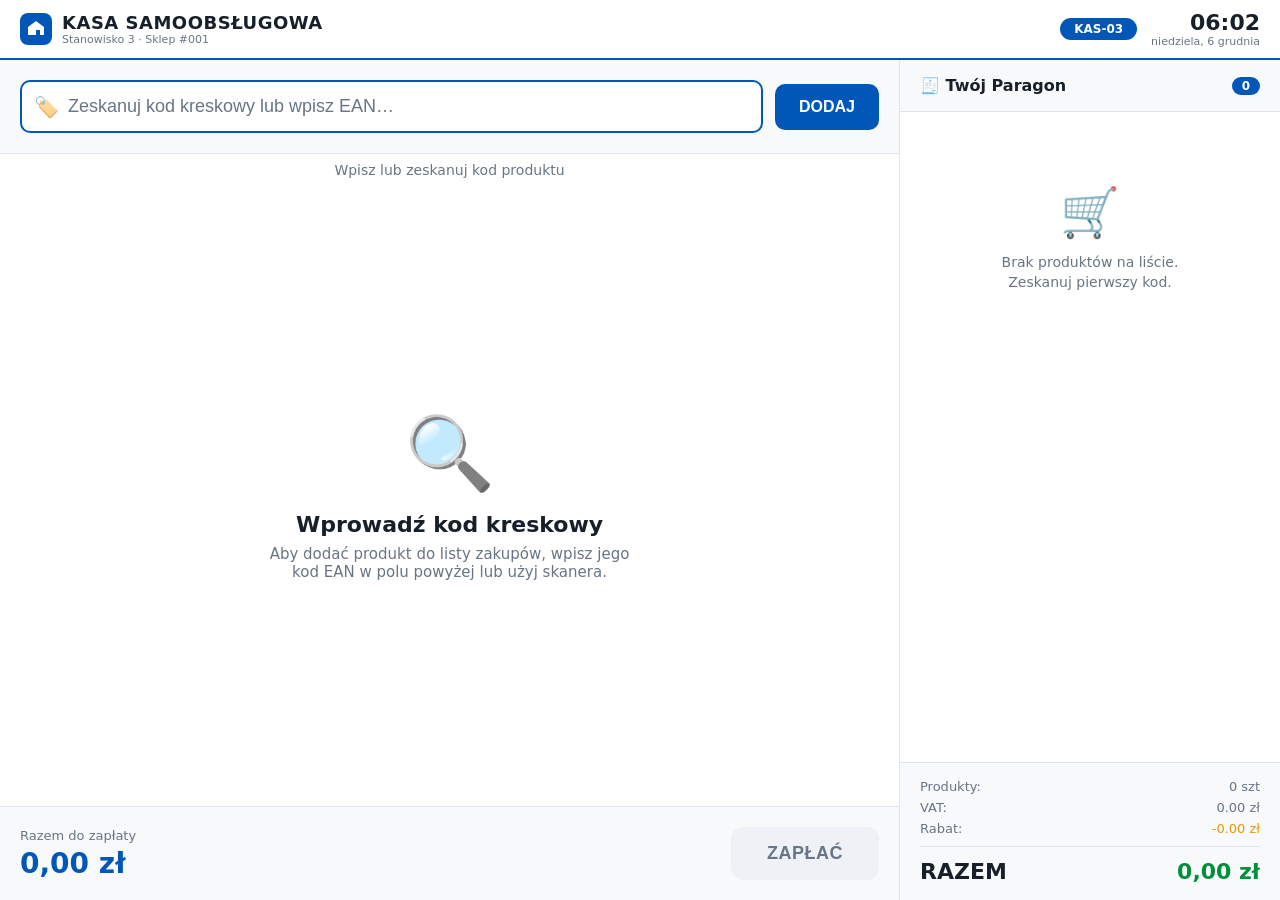
==== kasa-so.html @ 353dd174 "ok" ====
<!DOCTYPE html>
<html lang="pl">
<head>
<meta charset="UTF-8">
<meta name="viewport" content="width=device-width, initial-scale=1.0, user-scalable=no">
<title>Kasa Samoobsługowa</title>
<style>
  :root {
    --bg: #f4f6f8;
    --surface: #ffffff;
    --surface2: #f8f9fb;
    --surface3: #eef1f5;
    --accent: #0057b8;
    --accent2: #00458f;
    --green: #008f3d;
    --red: #d92d2d;
    --yellow: #e39b00;
    --text: #17202a;
    --text2: #687585;
    --border: #dfe4ea;
    --receipt-bg: #ffffff;
    --radius: 12px;
  }
  * { box-sizing: border-box; margin: 0; padding: 0; -webkit-tap-highlight-color: transparent; user-select: none; }
  html, body { width: 100%; height: 100%; overflow: hidden; }
  body { background: var(--bg); font-family: 'Segoe UI', system-ui, sans-serif; color: var(--text); display: flex; flex-direction: column; }

  /* ── TOP BAR ── */
  .topbar {
    background: #ffffff;
    padding: 10px 20px;
    display: flex;
    align-items: center;
    justify-content: space-between;
    border-bottom: 2px solid var(--accent);
    flex-shrink: 0;
  }
  .topbar-logo { display:flex;align-items:center;gap:10px; }
  .topbar-logo img { width:32px;height:32px; }
  .topbar-logo h1 { font-size:18px;font-weight:700;letter-spacing:.5px; }
  .topbar-logo span { font-size:11px;color:var(--text2);display:block; }
  .topbar-info { text-align:right; }
  .topbar-time { font-size:22px;font-weight:700;font-variant-numeric:tabular-nums; }
  .topbar-date { font-size:11px;color:var(--text2); }
  .topbar-lane { background:var(--accent);color:#fff;padding:4px 14px;border-radius:20px;font-size:12px;font-weight:700; }

  /* ── MAIN LAYOUT ── */
  .kiosk { display:flex;flex:1;overflow:hidden; }

  /* ── LEFT: SCANNER & ACTION PANEL ── */
  .center-panel {
    flex: 1;
    display: flex;
    flex-direction: column;
    overflow: hidden;
    background: var(--surface);
    border-right: 1px solid var(--border);
  }

  /* SCANNER BAR */
  .scanner-bar {
    background: var(--surface2);
    padding: 20px;
    border-bottom: 1px solid var(--border);
    display: flex;
    gap: 12px;
    align-items: center;
    flex-shrink: 0;
  }
  .scanner-input-wrap { flex:1;position:relative;display:flex;align-items:center; }
  .scanner-icon { position:absolute;left:14px;font-size:20px; }
  #barcode-input {
    width:100%;padding:14px 14px 14px 46px;
    background:#fff;border:2px solid var(--accent);
    border-radius:10px;color:var(--text);font-size:18px;
    outline:none;caret-color:var(--accent);
  }
  #barcode-input::placeholder { color:var(--text2); }
  .scan-btn { padding:14px 24px;background:var(--accent);color:#fff;border:none;border-radius:10px;font-size:16px;font-weight:700;cursor:pointer;white-space:nowrap; }
  .scan-btn:active { background:var(--accent2); }

  .scan-feedback { padding:8px 16px;font-size:14px;color:var(--text2);text-align:center;min-height:28px; }
  .scan-feedback.ok { color:var(--green);font-weight:600; }
  .scan-feedback.err { color:var(--red);font-weight:600; }

  /* WORKSPACE AREA (Brak widocznych produktów) */
  .main-instruction {
    flex: 1;
    display: flex;
    flex-direction: column;
    align-items: center;
    justify-content: center;
    padding: 40px;
    text-align: center;
    background: var(--surface);
  }
  .main-instruction .icon { font-size: 72px; margin-bottom: 16px; opacity: 0.8; }
  .main-instruction h2 { font-size: 22px; margin-bottom: 8px; color: var(--text); }
  .main-instruction p { color: var(--text2); font-size: 15px; max-width: 380px; }

  /* QUICK PAY FOOTER */
  .quick-pay {
    display:flex;
    align-items:center;
    justify-content:space-between;
    gap:18px;
    padding:20px;
    background:var(--surface2);
    border-top:1px solid var(--border);
  }
  .quick-pay-info { display:flex;flex-direction:column;gap:4px; }
  .quick-pay-info span { font-size:13px;color:var(--text2); }
  .quick-pay-info strong { font-size:28px;color:var(--accent); }
  .quick-pay .btn-pay {
    padding:16px 36px;
    background:var(--green);
    color:#fff;
    border:none;
    border-radius:var(--radius);
    font-size:18px;
    font-weight:800;
    cursor:pointer;
    letter-spacing:.5px;
    transition:.15s;
  }
  .quick-pay .btn-pay:hover { background:#007a34; }
  .quick-pay .btn-pay:disabled { background:var(--surface3);color:var(--text2);cursor:not-allowed; }

  /* ── RIGHT: RECEIPT (PANEL ZAKUPÓW Z DRUGIEJ STRONY) ── */
  .receipt-panel {
    width: 380px;
    background: var(--surface);
    display: flex;
    flex-direction: column;
    flex-shrink: 0;
  }
  .receipt-header {
    background: var(--surface2);
    padding: 16px 20px;
    border-bottom: 1px solid var(--border);
    display: flex;
    align-items: center;
    justify-content: space-between;
  }
  .receipt-header h2 { font-size:16px;font-weight:700; }
  .receipt-count { background:var(--accent);color:#fff;padding:2px 10px;border-radius:20px;font-size:12px;font-weight:700; }
  .receipt-items { flex:1;overflow-y:auto;padding:12px; }
  .receipt-items::-webkit-scrollbar { width:4px; }
  .receipt-items::-webkit-scrollbar-thumb { background:var(--border);border-radius:2px; }
  .receipt-item {
    background: var(--surface2);
    border-radius: 8px;
    padding: 12px;
    margin-bottom: 8px;
    display: flex;
    align-items: center;
    gap: 12px;
    border: 1px solid var(--border);
    animation: slideIn .15s ease;
  }
  @keyframes slideIn { from{transform:translateX(8px);opacity:0} to{transform:translateX(0);opacity:1} }
  .item-icon { width:36px;height:36px;border-radius:8px;display:flex;align-items:center;justify-content:center;font-size:18px;flex-shrink:0; }
  .item-info { flex:1;min-width:0; }
  .item-name { font-size:13px;font-weight:600;white-space:nowrap;overflow:hidden;text-overflow:ellipsis; }
  .item-sub { font-size:11px;color:var(--text2);margin-top:2px; }
  .item-price { font-size:15px;font-weight:700;color:var(--text);flex-shrink:0; }
  .item-qty-ctrl { display:flex;align-items:center;gap:6px;margin-top:4px; }
  .qty-btn { width:24px;height:24px;border-radius:6px;border:none;cursor:pointer;font-size:14px;font-weight:700;display:flex;align-items:center;justify-content:center; }
  .qty-minus { background:var(--surface3);color:var(--text); }
  .qty-plus { background:var(--accent);color:#fff; }
  .qty-val { font-size:13px;font-weight:700;min-width:20px;text-align:center; }

  /* RECEIPT SUMMARY */
  .receipt-summary {
    border-top: 1px solid var(--border);
    padding: 16px 20px;
    background: var(--surface2);
    flex-shrink: 0;
  }
  .sum-row { display:flex;justify-content:space-between;font-size:13px;color:var(--text2);margin-bottom:6px; }
  .sum-total { display:flex;justify-content:space-between;font-size:22px;font-weight:800;margin-top:10px;border-top:1px solid var(--border);padding-top:12px; }
  .sum-total span:last-child { color:var(--green); }
  .empty-receipt { text-align:center;padding:60px 20px;color:var(--text2); }
  .empty-receipt .icon { font-size:48px;margin-bottom:12px; }
  .empty-receipt p { font-size:14px;line-height:1.4; }

  /* ── OVERLAY: PAYMENT ── */
  .overlay {
    position:fixed;inset:0;z-index:300;background:rgba(0,0,0,.5);
    display:none;align-items:center;justify-content:center;
  }
  .overlay.show { display:flex; }
  .dialog {
    background:#fff;border:1px solid var(--border);border-radius:20px;
    padding:32px;max-width:440px;width:92%;text-align:center;animation:popIn .25s ease;
    box-shadow: 0 10px 30px rgba(0,0,0,0.15);
  }
  @keyframes popIn { from{transform:scale(.85);opacity:0} to{transform:scale(1);opacity:1} }
  .dialog-icon { font-size:56px;margin-bottom:12px; }
  .dialog h2 { font-size:22px;font-weight:800;margin-bottom:8px; }
  .dialog p { font-size:14px;color:var(--text2);line-height:1.5; }
  .dialog .amount { font-size:36px;font-weight:800;color:var(--green);margin:16px 0; }
  .dialog-btns { display:flex;flex-direction:column;gap:10px;margin-top:20px; }
  .dialog-btn { padding:14px;border-radius:12px;font-size:14px;font-weight:700;cursor:pointer;border:none;transition:.15s; }
  .dialog-btn-primary { background:var(--green);color:#fff; }
  .dialog-btn-secondary { background:var(--surface2);color:var(--text);border:1px solid var(--border); }
  
  .payment-choice-grid { display:grid;grid-template-columns:repeat(3,1fr);gap:10px;margin-top:18px; }
  .payment-choice { background:var(--surface2);border:2px solid var(--border);border-radius:12px;padding:16px 8px;cursor:pointer;color:var(--text);transition:.15s; }
  .payment-choice:hover { border-color:var(--accent);background:#fff; }
  .payment-choice span { display:block;font-size:32px;margin-bottom:6px; }
  .payment-choice b { display:block;font-size:13px; }
  .payment-choice small { display:block;color:var(--text2);font-size:10px;margin-top:4px; }

  /* NUMPAD overlay */
  .numpad-overlay {
    position:fixed;inset:0;z-index:400;background:rgba(0,0,0,.5);
    display:none;align-items:flex-end;justify-content:center;
  }
  .numpad-overlay.show { display:flex; }
  .numpad {
    background:var(--surface);border-top:1px solid var(--border);
    padding:24px;width:100%;max-width:400px;border-radius:20px 20px 0 0;
    box-shadow: 0 -5px 25px rgba(0,0,0,0.1);
  }
  .numpad h3 { font-size:15px;font-weight:700;margin-bottom:12px;text-align:center;color:var(--text2); }
  .numpad-display { background:var(--surface2);border:2px solid var(--accent);border-radius:10px;padding:12px 16px;font-size:24px;font-weight:700;text-align:right;margin-bottom:16px;min-height:54px; }
  .numpad-grid { display:grid;grid-template-columns:repeat(3,1fr);gap:10px; }
  .num-btn {
    padding:18px;border-radius:10px;font-size:20px;font-weight:700;
    border:1px solid var(--border);cursor:pointer;background:var(--surface2);color:var(--text);transition:.1s;
  }
  .num-btn:active { background:var(--surface3);transform:scale(.95); }
  .num-btn.action { background:var(--green);color:#fff;border:none; }
  .num-btn.danger { background:#fce8e8;color:var(--red);border-color:#f5c6c6; }

  /* PRINT RECEIPT MODAL */
  .print-receipt { background:#fff;color:#000;font-family:'Courier New',monospace;font-size:12px;padding:20px;border-radius:8px;max-width:300px;width:100%;line-height:1.7;box-shadow: 0 0 10px rgba(0,0,0,0.1); }
  .print-receipt h3 { text-align:center;font-size:14px;margin-bottom:8px; }
  .print-receipt .divider { border-top:1px dashed #000;margin:8px 0; }
  .print-receipt .row { display:flex;justify-content:space-between; }
  .print-receipt .total-row { display:flex;justify-content:space-between;font-weight:700;font-size:14px; }
</style>
</head>
<body>

<!-- TOP BAR -->
<div class="topbar">
  <div class="topbar-logo">
    <svg width="32" height="32" viewBox="0 0 32 32" fill="none"><rect width="32" height="32" rx="8" fill="#0057b8"/><path d="M8 22V14l8-6 8 6v8H20v-5h-4v5H8z" fill="white"/></svg>
    <div>
      <h1>KASA SAMOOBSŁUGOWA</h1>
      <span>Stanowisko 3 · Sklep #001</span>
    </div>
  </div>
  <div style="display:flex;align-items:center;gap:14px;">
    <span class="topbar-lane">KAS-03</span>
    <div class="topbar-info">
      <div class="topbar-time" id="clock">--:--</div>
      <div class="topbar-date" id="date-disp"></div>
    </div>
  </div>
</div>

<!-- KIOSK BODY -->
<div class="kiosk">

  <!-- LEFT: SCANNER AREA -->
  <div class="center-panel">

    <div class="scanner-bar">
      <div class="scanner-input-wrap">
        <span class="scanner-icon">🏷️</span>
        <input type="text" id="barcode-input" placeholder="Zeskanuj kod kreskowy lub wpisz EAN…" autocomplete="off" inputmode="numeric">
      </div>
      <button class="scan-btn" onclick="scanBarcode()">DODAJ</button>
    </div>
    <div class="scan-feedback" id="scan-feedback">Wpisz lub zeskanuj kod produktu</div>

    <!-- MAIN INSTRUCTION CONTAINER (BRAK PRODUKTÓW DO KLIKANIA) -->
    <div class="main-instruction">
      <div class="icon">🔍</div>
      <h2>Wprowadź kod kreskowy</h2>
      <p>Aby dodać produkt do listy zakupów, wpisz jego kod EAN w polu powyżej lub użyj skanera.</p>
    </div>

    <!-- FOOTER ACTION -->
    <div class="quick-pay">
      <div class="quick-pay-info">
        <span>Razem do zapłaty</span>
        <strong id="quick-pay-total">0,00 zł</strong>
      </div>
      <button class="btn-pay" id="btn-pay" onclick="startPayment()" disabled>ZAPŁAĆ</button>
    </div>

  </div>

  <!-- RIGHT: RECEIPT PANEL (PRZENIESIONY NA DRUGĄ STRONĘ) -->
  <div class="receipt-panel">
    <div class="receipt-header">
      <h2>🧾 Twój Paragon</h2>
      <span class="receipt-count" id="item-count">0</span>
    </div>
    <div class="receipt-items" id="receipt-items">
      <div class="empty-receipt">
        <div class="icon">🛒</div>
        <p>Brak produktów na liście.<br>Zeskanuj pierwszy kod.</p>
      </div>
    </div>
    <div class="receipt-summary" id="receipt-summary">
      <div class="sum-row"><span>Produkty:</span><span id="sum-items">0 szt</span></div>
      <div class="sum-row"><span>VAT:</span><span id="sum-vat">0,00 zł</span></div>
      <div class="sum-row"><span>Rabat:</span><span id="sum-discount" style="color:var(--yellow)">-0,00 zł</span></div>
      <div class="sum-total"><span>RAZEM</span><span id="sum-total">0,00 zł</span></div>
    </div>
  </div>

</div>

<!-- PAYMENT DIALOG -->
<div class="overlay" id="overlay-payment">
  <div class="dialog" id="payment-dialog">
    <div class="dialog-icon" id="pd-icon">💳</div>
    <h2 id="pd-title">Wybór płatności</h2>
    <p id="pd-msg">Wybierz dogodną metodę płatności</p>
    <div class="amount" id="pd-amount">0,00 zł</div>
    <div id="pd-extra"></div>
    <div class="dialog-btns" id="pd-btns">
      <button class="dialog-btn dialog-btn-primary" onclick="confirmPayment()">✓ Potwierdź</button>
      <button class="dialog-btn dialog-btn-secondary" onclick="closePaymentDialog()">← Wróć</button>
    </div>
  </div>
</div>

<!-- BLIK NUMPAD -->
<div class="numpad-overlay" id="numpad-overlay">
  <div class="numpad">
    <h3>Wprowadź kod BLIK (6 cyfr)</h3>
    <div class="numpad-display" id="numpad-display">_ _ _ _ _ _</div>
    <div class="numpad-grid" id="numpad-grid"></div>
  </div>
</div>

<!-- CASH NUMPAD -->
<div class="numpad-overlay" id="cash-overlay">
  <div class="numpad">
    <h3>Podaj kwotę gotówki (zł)</h3>
    <div class="numpad-display" id="cash-display">0,00 zł</div>
    <div class="numpad-grid" id="cash-numpad-grid"></div>
  </div>
</div>

<!-- SUCCESS DIALOG -->
<div class="overlay" id="overlay-success">
  <div class="dialog">
    <div class="dialog-icon">✅</div>
    <h2>Dziękujemy za zakupy!</h2>
    <p id="success-msg">Płatność zakończona pomyślnie.<br>Odbierz paragon z drukarki.</p>
    <div class="amount" id="success-change"></div>
    <div class="dialog-btns">
      <button class="dialog-btn dialog-btn-primary" onclick="printAndFinish()">🖨 Drukuj paragon</button>
      <button class="dialog-btn dialog-btn-secondary" onclick="newTransaction()">Nowa transakcja</button>
    </div>
  </div>
</div>

<!-- RECEIPT PRINT DIALOG -->
<div class="overlay" id="overlay-receipt">
  <div class="dialog" style="max-width:340px;padding:20px;">
    <div class="print-receipt" id="print-area"></div>
    <div class="dialog-btns" style="margin-top:14px;">
      <button class="dialog-btn dialog-btn-primary" onclick="newTransaction()">Nowa transakcja</button>
    </div>
  </div>
</div>

<script>
// ─── DATA ───────────────────────────────────────────
const DEFAULT_PRODUCTS = [
  {id:1,barcode:'5900233001234',name:'Mleko UHT 3.2% 1L',category:'Nabiał',price:3.49,stock:45,vat:8,unit:'szt',emoji:'🥛'},
  {id:2,barcode:'5901001234567',name:'Chleb razowy 500g',category:'Pieczywo',price:4.20,stock:12,vat:5,unit:'szt',emoji:'🍞'},
  {id:3,barcode:'5905555123456',name:'Woda mineralna 1.5L',category:'Napoje',price:1.89,stock:120,vat:8,unit:'szt',emoji:'💧'},
  {id:4,barcode:'5903001234560',name:'Ser Gouda 150g',category:'Nabiał',price:7.99,stock:8,vat:5,unit:'szt',emoji:'🧀'},
  {id:5,barcode:'5900400001122',name:'Kiełbasa krakowska 300g',category:'Mięso',price:12.49,stock:22,vat:5,unit:'szt',emoji:'🌭'},
  {id:6,barcode:'5901771234567',name:'Sok pomarańczowy 1L',category:'Napoje',price:5.99,stock:0,vat:5,unit:'szt',emoji:'🍊'},
  {id:7,barcode:'5900123456789',name:'Masło extra 200g',category:'Nabiał',price:8.49,stock:30,vat:5,unit:'szt',emoji:'🧈'},
  {id:8,barcode:'5901234500001',name:'Bułka kajzerka',category:'Pieczywo',price:0.79,stock:50,vat:5,unit:'szt',emoji:'🥐'},
  {id:9,barcode:'5905234001122',name:'Czekolada mleczna 100g',category:'Słodycze',price:3.29,stock:6,vat:23,unit:'szt',emoji:'🍫'},
  {id:10,barcode:'5900100002233',name:'Kurczak filet 1kg',category:'Mięso',price:18.99,stock:15,vat:5,unit:'kg',emoji:'🍗'},
  {id:11,barcode:'5901500123401',name:'Proszek do prania 2kg',category:'Chemia',price:22.99,stock:18,vat:23,unit:'szt',emoji:'🧺'},
  {id:12,barcode:'5905600001234',name:'Coca-Cola 0.5L',category:'Napoje',price:3.99,stock:80,vat:23,unit:'szt',emoji:'🥤'},
  {id:13,barcode:'5900800001112',name:'Jogurt naturalny 180g',category:'Nabiał',price:2.19,stock:3,vat:5,unit:'szt',emoji:'🫙'},
  {id:14,barcode:'5901000234567',name:'Ciastka owsiane 150g',category:'Słodycze',price:4.49,stock:0,vat:23,unit:'szt',emoji:'🍪'},
  {id:15,barcode:'5900234001230',name:'Płyn do naczyń 500ml',category:'Chemia',price:6.99,stock:25,vat:23,unit:'szt',emoji:'🫧'},
  {id:16,barcode:'5900111222333',name:'Jabłka Gala 1kg',category:'Owoce',price:4.99,stock:40,vat:5,unit:'kg',emoji:'🍎'},
  {id:17,barcode:'5900111222334',name:'Banany 1kg',category:'Owoce',price:3.49,stock:28,vat:5,unit:'kg',emoji:'🍌'},
  {id:18,barcode:'5900111222335',name:'Marchew 1kg',category:'Warzywa',price:2.99,stock:35,vat:5,unit:'kg',emoji:'🥕'},
  {id:19,barcode:'5900111222336',name:'Ziemniaki 2kg',category:'Warzywa',price:3.99,stock:20,vat:5,unit:'szt',emoji:'🥔'},
  {id:20,barcode:'5900111222337',name:'Herbata czarna 100g',category:'Napoje',price:6.49,stock:15,vat:23,unit:'szt',emoji:'🍵'},
];

let products = [];
const CAT_EMOJI = {'Nabiał':'🥛','Pieczywo':'🍞','Napoje':'🥤','Mięso':'🥩','Słodycze':'🍬','Chemia':'🧴','Owoce':'🍎','Warzywa':'🥦'};

function loadProducts() {
  const stored = localStorage.getItem('kasa_products');
  if (stored) {
    products = JSON.parse(stored).map(p => ({
      ...p,
      emoji: CAT_EMOJI[p.category] || '📦'
    }));
  } else {
    products = DEFAULT_PRODUCTS;
  }
}

// ─── STATE ───────────────────────────────────────────
let cart = [];
let discount = 0;
let paymentMethod = 'card';
let blikCode = '';
let cashInput = '';

// ─── CLOCK ───────────────────────────────────────────
function updateClock() {
  const now = new Date();
  document.getElementById('clock').textContent =
    now.toLocaleTimeString('pl-PL',{hour:'2-digit',minute:'2-digit'});
  document.getElementById('date-disp').textContent =
    now.toLocaleDateString('pl-PL',{weekday:'long',day:'numeric',month:'long'});
}
setInterval(updateClock, 1000);
updateClock();

// ─── CART ───────────────────────────────────────────────
function addToCart(id) {
  const p = products.find(x=>x.id===id);
  if (!p || p.stock === 0) return;
  const item = cart.find(x=>x.id===id);
  if (item) {
    if (item.qty < p.stock) item.qty++;
  } else {
    cart.push({id:p.id,name:p.name,price:p.price,vat:p.vat,unit:p.unit,emoji:p.emoji,qty:1});
  }
  renderCart();
  feedback(`✓ Dodano: ${p.name}`, 'ok');
}

function changeQty(id, delta) {
  const item = cart.find(x=>x.id===id);
  if (!item) return;
  item.qty += delta;
  if (item.qty <= 0) cart = cart.filter(x=>x.id!==id);
  renderCart();
}

function renderCart() {
  const el = document.getElementById('receipt-items');
  if (cart.length === 0) {
    el.innerHTML = `<div class="empty-receipt"><div class="icon">🛒</div><p>Brak produktów na liście.<br>Zeskanuj pierwszy kod.</p></div>`;
  } else {
    el.innerHTML = cart.map(item => `
      <div class="receipt-item">
        <div class="item-icon" style="background:rgba(0,87,184,0.1)">${item.emoji}</div>
        <div class="item-info">
          <div class="item-name">${item.name}</div>
          <div class="item-sub">${item.price.toFixed(2)} zł × ${item.qty}</div>
          <div class="item-qty-ctrl">
            <button class="qty-btn qty-minus" onclick="changeQty(${item.id},-1)">−</button>
            <span class="qty-val">${item.qty}</span>
            <button class="qty-btn qty-plus" onclick="changeQty(${item.id},1)">+</button>
          </div>
        </div>
        <div style="display:flex;flex-direction:column;align-items:flex-end;gap:4px">
          <div class="item-price">${(item.price*item.qty).toFixed(2)} zł</div>
        </div>
      </div>`).join('');
  }
  updateTotals();
}

function updateTotals() {
  const subtotal = cart.reduce((s,i)=>s+i.price*i.qty, 0);
  const vatTotal = cart.reduce((s,i)=>s+i.price*i.qty*(i.vat/100/(1+i.vat/100)), 0);
  const total = Math.max(0, subtotal - discount);
  const itemCount = cart.reduce((s,i)=>s+i.qty, 0);

  document.getElementById('item-count').textContent = itemCount;
  document.getElementById('sum-items').textContent = `${itemCount} szt`;
  document.getElementById('sum-vat').textContent = vatTotal.toFixed(2)+' zł';
  document.getElementById('sum-discount').textContent = `-${discount.toFixed(2)} zł`;
  document.getElementById('sum-total').textContent = fmt(total);
  if (document.getElementById('pay-total')) document.getElementById('pay-total').textContent = fmt(total);
  document.getElementById('quick-pay-total').textContent = fmt(total);
  document.getElementById('btn-pay').disabled = cart.length === 0;
}

function fmt(n) { return n.toFixed(2).replace('.', ',') + ' zł'; }

// ─── SCANNER ─────────────────────────────────────────────
function scanBarcode() {
  const input = document.getElementById('barcode-input');
  const code = input.value.trim();
  if (!code) {
    input.focus();
    feedback('⚠ Wpisz lub zeskanuj kod produktu', 'err');
    return;
  }
  const p = products.find(x => x.barcode === code);
  if (p) {
    addToCart(p.id);
    document.getElementById('barcode-input').value = '';
  } else {
    feedback('✕ Nie znaleziono produktu o kodzie: '+code, 'err');
  }
}

const barcodeInput = document.getElementById('barcode-input');
barcodeInput.addEventListener('keydown', e => {
  if (e.key === 'Enter') scanBarcode();
});

function feedback(msg, cls) {
  const el = document.getElementById('scan-feedback');
  el.textContent = msg;
  el.className = 'scan-feedback ' + (cls||'');
  setTimeout(()=>{ el.textContent='Wpisz lub zeskanuj kod produktu'; el.className='scan-feedback'; }, 2500);
}

// ─── PAYMENT ─────────────────────────────────────────────
function startPayment() {
  if (cart.length === 0) return;
  const total = getTotal();
  showPaymentDialog('💳','Wybierz sposób płatności','Wskazana kwota zostanie przetworzona wybraną metodą.',total,`
    <div class="payment-choice-grid">
      <button class="payment-choice" onclick="choosePayment('card')"><span>💳</span><b>Karta</b><small>Zbliżeniowo</small></button>
      <button class="payment-choice" onclick="choosePayment('blik')"><span>📱</span><b>BLIK</b><small>Kod 6-cyfrowy</small></button>
      <button class="payment-choice" onclick="choosePayment('cash')"><span>💵</span><b>Gotówka</b><small>Banknoty i monety</small></button>
    </div>`,false);
}

function getTotal() {
  const sub = cart.reduce((s,i)=>s+i.price*i.qty,0);
  return Math.max(0,sub-discount);
}

function showPaymentDialog(icon,title,msg,total,showExtra,showBtns) {
  document.getElementById('pd-icon').textContent=icon;
  document.getElementById('pd-title').textContent=title;
  document.getElementById('pd-msg').textContent=msg;
  document.getElementById('pd-amount').textContent=fmt(total);
  document.getElementById('pd-extra').innerHTML=showExtra||'';
  document.getElementById('pd-btns').style.display=showBtns===false?'none':'flex';
  document.getElementById('overlay-payment').classList.add('show');
}

function choosePayment(method) {
  paymentMethod = method;
  closePaymentDialog();
  if (method === 'card') {
    showPaymentDialog('💳','Przykładaj kartę','Przyłóż kartę lub zegarek do terminala.',getTotal(),'',true);
  } else if (method === 'blik') {
    openBlik();
  } else {
    openCash();
  }
}

function closePaymentDialog() {
  document.getElementById('overlay-payment').classList.remove('show');
}

function confirmPayment() {
  closePaymentDialog();
  finishTransaction(0);
}

// BLIK
let blikDigits = [];
function openBlik() {
  blikDigits = [];
  updateBlikDisplay();
  buildNumpad('numpad-grid', blikDigits, 6, ()=>{
    if (blikDigits.length===6) {
      document.getElementById('numpad-overlay').classList.remove('show');
      showPaymentDialog('📱','Autoryzacja BLIK',`Zatwierdź płatność ${fmt(getTotal())} w aplikacji bankowej.`,getTotal(),`<p style="font-size:24px;font-weight:800;letter-spacing:6px;margin-top:12px;">${blikDigits.join('')}</p>`,true);
    }
  }, ()=>document.getElementById('numpad-overlay').classList.remove('show'));
  document.getElementById('numpad-overlay').classList.add('show');
}
function updateBlikDisplay() {
  const slots = Array(6).fill('_');
  blikDigits.forEach((d,i)=>slots[i]=d);
  document.getElementById('numpad-display').textContent = slots.join(' ');
}

// CASH
let cashDigits = '';
let cashPaid = 0;
function openCash() {
  cashDigits='';
  updateCashDisplay();
  buildNumpad('cash-numpad-grid', null, 10, (val)=>{
    cashPaid = parseFloat(cashDigits)||0;
    if (cashPaid < getTotal()) { alert('Za mała kwota'); return; }
    document.getElementById('cash-overlay').classList.remove('show');
    const change = cashPaid - getTotal();
    finishTransaction(change);
  }, ()=>document.getElementById('cash-overlay').classList.remove('show'), true);
  document.getElementById('cash-overlay').classList.add('show');
}
function updateCashDisplay() {
  document.getElementById('cash-display').textContent = (parseFloat(cashDigits)||0).toFixed(2)+' zł';
}

function buildNumpad(gridId, arr, maxLen, onConfirm, onCancel, isCash) {
  const grid = document.getElementById(gridId);
  const keys = ['1','2','3','4','5','6','7','8','9',isCash?'00':'','0','⌫'];
  grid.innerHTML = keys.map((k,i) => {
    if (!k) return `<div></div>`;
    const cls = k==='⌫'?'num-btn danger':'num-btn';
    return `<button class="${cls}" onclick="numpadPress('${gridId}','${k}')">${k}</button>`;
  }).join('');
  const confirm = document.createElement('button');
  confirm.className='num-btn action';
  confirm.style.gridColumn='1/-1';
  confirm.style.marginTop='8px';
  confirm.textContent='✓ POTWIERDŹ';
  confirm.onclick = onConfirm;
  grid.appendChild(confirm);
  const cancel = document.createElement('button');
  cancel.className='num-btn';
  cancel.style.gridColumn='1/-1';
  cancel.style.background='var(--surface3)';
  cancel.style.color='var(--text)';
  cancel.textContent='✕ Anuluj';
  cancel.onclick = onCancel;
  grid.appendChild(cancel);
}

function numpadPress(gridId, key) {
  if (gridId==='numpad-grid') {
    if (key==='⌫') { blikDigits.pop(); }
    else if (blikDigits.length<6) blikDigits.push(key);
    updateBlikDisplay();
  } else {
    if (key==='⌫') { cashDigits=cashDigits.slice(0,-1); }
    else if (key==='00') { cashDigits+='00'; }
    else if (cashDigits.length<8) cashDigits+=key;
    updateCashDisplay();
  }
}

// ─── FINISH ──────────────────────────────────────────────
let lastChange = 0;
function finishTransaction(change) {
  lastChange = change;
  document.getElementById('success-change').textContent =
    change > 0 ? `Reszta: ${fmt(change)}` : '';
  document.getElementById('success-msg').textContent =
    change > 0 ? `Odbierz resztę: ${fmt(change)}` : 'Płatność zakończona pomyślnie.\nOdbierz paragon z drukarki.';
  document.getElementById('overlay-success').classList.add('show');
}

function printAndFinish() {
  document.getElementById('overlay-success').classList.remove('show');
  const total = getTotal();
  const now = new Date();
  const items = cart.map(i=>`
    <div class="row"><span>${i.name}</span><span>${(i.price*i.qty).toFixed(2)} zł</span></div>
    <div style="font-size:10px;color:#666;margin-bottom:4px">${i.qty} × ${i.price.toFixed(2)} zł</div>
  `).join('');
  document.getElementById('print-area').innerHTML = `
    <h3>🛒 KASA SAMOOBSŁUGOWA</h3>
    <div style="text-align:center;font-size:10px;margin-bottom:8px;">Stanowisko 3 · Sklep #001<br>${now.toLocaleString('pl-PL')}</div>
    <div class="divider"></div>
    ${items}
    <div class="divider"></div>
    ${discount>0?`<div class="row"><span>Rabat</span><span>-${discount.toFixed(2)} zł</span></div>`:''}
    <div class="total-row"><span>RAZEM</span><span>${total.toFixed(2)} zł</span></div>
    ${lastChange>0?`<div class="row"><span>Reszta</span><span>${lastChange.toFixed(2)} zł</span></div>`:''}
    <div class="divider"></div>
    <div style="text-align:center;font-size:10px;">DZIĘKUJEMY ZA ZAKUPY<br>Zapraszamy ponownie!</div>
  `;
  document.getElementById('overlay-receipt').classList.add('show');
}

function newTransaction() {
  document.getElementById('overlay-receipt').classList.remove('show');
  document.getElementById('overlay-success').classList.remove('show');
  cart = [];
  discount = 0;
  blikDigits = [];
  cashDigits = '';
  renderCart();
  document.getElementById('barcode-input').focus();
}

// ─── INIT ────────────────────────────────────────────────
loadProducts();
renderCart();
document.getElementById('barcode-input').focus();
</script>
</body>
</html>
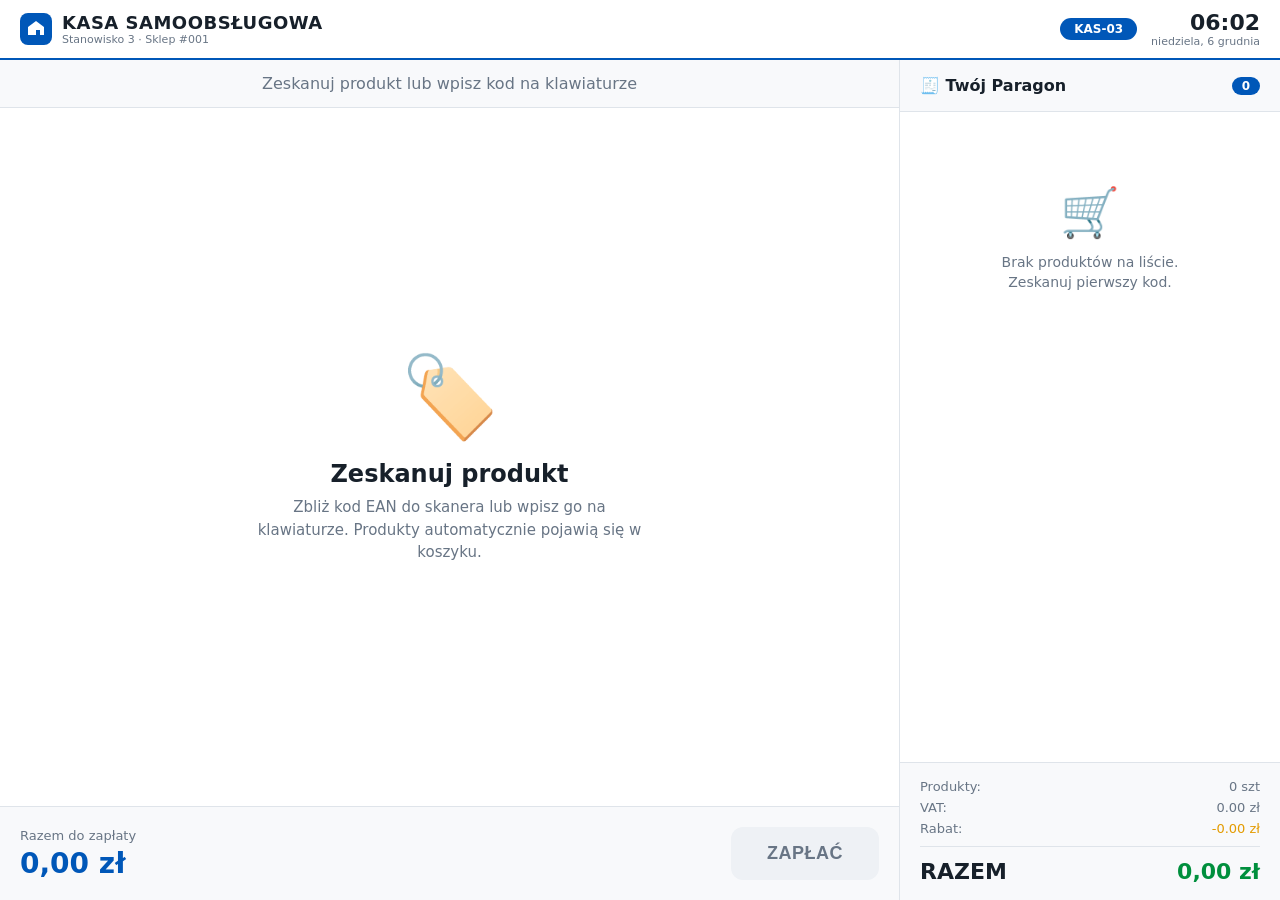
==== commit 17996d5c: "ok" ====
--- a/kasa-so.html
+++ b/kasa-so.html
@@ -18,7 +18,6 @@
     --text: #17202a;
     --text2: #687585;
     --border: #dfe4ea;
-    --receipt-bg: #ffffff;
     --radius: 12px;
   }
   * { box-sizing: border-box; margin: 0; padding: 0; -webkit-tap-highlight-color: transparent; user-select: none; }
@@ -36,7 +35,6 @@
     flex-shrink: 0;
   }
   .topbar-logo { display:flex;align-items:center;gap:10px; }
-  .topbar-logo img { width:32px;height:32px; }
   .topbar-logo h1 { font-size:18px;font-weight:700;letter-spacing:.5px; }
   .topbar-logo span { font-size:11px;color:var(--text2);display:block; }
   .topbar-info { text-align:right; }
@@ -47,7 +45,7 @@
   /* ── MAIN LAYOUT ── */
   .kiosk { display:flex;flex:1;overflow:hidden; }
 
-  /* ── LEFT: SCANNER & ACTION PANEL ── */
+  /* ── LEFT: SCANNER AREA ── */
   .center-panel {
     flex: 1;
     display: flex;
@@ -57,33 +55,33 @@
     border-right: 1px solid var(--border);
   }
 
-  /* SCANNER BAR */
-  .scanner-bar {
+  /* UKRYTE POLE TEKSTOWE - PISANIE CAŁY CZAS WYMUSZONE W TLE */
+  #barcode-input {
+    position: absolute;
+    top: -9999px;
+    left: -9999px;
+    opacity: 0;
+    width: 1px;
+    height: 1px;
+    pointer-events: none;
+  }
+
+  .scan-feedback {
+    padding: 12px 20px;
+    font-size: 16px;
+    color: var(--text2);
+    text-align: center;
+    min-height: 48px;
     background: var(--surface2);
-    padding: 20px;
     border-bottom: 1px solid var(--border);
     display: flex;
-    gap: 12px;
     align-items: center;
-    flex-shrink: 0;
-  }
-  .scanner-input-wrap { flex:1;position:relative;display:flex;align-items:center; }
-  .scanner-icon { position:absolute;left:14px;font-size:20px; }
-  #barcode-input {
-    width:100%;padding:14px 14px 14px 46px;
-    background:#fff;border:2px solid var(--accent);
-    border-radius:10px;color:var(--text);font-size:18px;
-    outline:none;caret-color:var(--accent);
-  }
-  #barcode-input::placeholder { color:var(--text2); }
-  .scan-btn { padding:14px 24px;background:var(--accent);color:#fff;border:none;border-radius:10px;font-size:16px;font-weight:700;cursor:pointer;white-space:nowrap; }
-  .scan-btn:active { background:var(--accent2); }
-
-  .scan-feedback { padding:8px 16px;font-size:14px;color:var(--text2);text-align:center;min-height:28px; }
-  .scan-feedback.ok { color:var(--green);font-weight:600; }
-  .scan-feedback.err { color:var(--red);font-weight:600; }
-
-  /* WORKSPACE AREA (Brak widocznych produktów) */
+    justify-content: center;
+  }
+  .scan-feedback.ok { color:var(--green); font-weight:700; }
+  .scan-feedback.err { color:var(--red); font-weight:700; }
+
+  /* MAIN INSTRUCTION CONTAINER */
   .main-instruction {
     flex: 1;
     display: flex;
@@ -94,11 +92,11 @@
     text-align: center;
     background: var(--surface);
   }
-  .main-instruction .icon { font-size: 72px; margin-bottom: 16px; opacity: 0.8; }
-  .main-instruction h2 { font-size: 22px; margin-bottom: 8px; color: var(--text); }
-  .main-instruction p { color: var(--text2); font-size: 15px; max-width: 380px; }
-
-  /* QUICK PAY FOOTER */
+  .main-instruction .icon { font-size: 80px; margin-bottom: 16px; opacity: 0.85; }
+  .main-instruction h2 { font-size: 24px; margin-bottom: 8px; color: var(--text); }
+  .main-instruction p { color: var(--text2); font-size: 15px; max-width: 400px; line-height: 1.5; }
+
+  /* FOOTER ACTION */
   .quick-pay {
     display:flex;
     align-items:center;
@@ -126,7 +124,7 @@
   .quick-pay .btn-pay:hover { background:#007a34; }
   .quick-pay .btn-pay:disabled { background:var(--surface3);color:var(--text2);cursor:not-allowed; }
 
-  /* ── RIGHT: RECEIPT (PANEL ZAKUPÓW Z DRUGIEJ STRONY) ── */
+  /* ── RIGHT: RECEIPT PANEL (PANEL ZAKUPÓW Z DRUGIEJ STRONY) ── */
   .receipt-panel {
     width: 380px;
     background: var(--surface);
@@ -242,7 +240,7 @@
   .print-receipt .total-row { display:flex;justify-content:space-between;font-weight:700;font-size:14px; }
 </style>
 </head>
-<body>
+<body onclick="ensureFocus()">
 
 <!-- TOP BAR -->
 <div class="topbar">
@@ -268,20 +266,16 @@
   <!-- LEFT: SCANNER AREA -->
   <div class="center-panel">
 
-    <div class="scanner-bar">
-      <div class="scanner-input-wrap">
-        <span class="scanner-icon">🏷️</span>
-        <input type="text" id="barcode-input" placeholder="Zeskanuj kod kreskowy lub wpisz EAN…" autocomplete="off" inputmode="numeric">
-      </div>
-      <button class="scan-btn" onclick="scanBarcode()">DODAJ</button>
-    </div>
-    <div class="scan-feedback" id="scan-feedback">Wpisz lub zeskanuj kod produktu</div>
-
-    <!-- MAIN INSTRUCTION CONTAINER (BRAK PRODUKTÓW DO KLIKANIA) -->
+    <!-- UKRYTE INPUT -->
+    <input type="text" id="barcode-input" autocomplete="off" inputmode="numeric">
+
+    <div class="scan-feedback" id="scan-feedback">Zeskanuj produkt lub wpisz kod na klawiaturze</div>
+
+    <!-- MAIN INSTRUCTION CONTAINER -->
     <div class="main-instruction">
-      <div class="icon">🔍</div>
-      <h2>Wprowadź kod kreskowy</h2>
-      <p>Aby dodać produkt do listy zakupów, wpisz jego kod EAN w polu powyżej lub użyj skanera.</p>
+      <div class="icon">🏷️</div>
+      <h2>Zeskanuj produkt</h2>
+      <p>Zbliż kod EAN do skanera lub wpisz go na klawiaturze. Produkty automatycznie pojawią się w koszyku.</p>
     </div>
 
     <!-- FOOTER ACTION -->
@@ -295,7 +289,7 @@
 
   </div>
 
-  <!-- RIGHT: RECEIPT PANEL (PRZENIESIONY NA DRUGĄ STRONĘ) -->
+  <!-- RIGHT: RECEIPT PANEL (PANEL ZAKUPÓW Z DRUGIEJ STRONY) -->
   <div class="receipt-panel">
     <div class="receipt-header">
       <h2>🧾 Twój Paragon</h2>
@@ -321,7 +315,7 @@
 <div class="overlay" id="overlay-payment">
   <div class="dialog" id="payment-dialog">
     <div class="dialog-icon" id="pd-icon">💳</div>
-    <h2 id="pd-title">Wybór płatności</h2>
+    <h2 id="pd-title">Wybór płatności</h2>
     <p id="pd-msg">Wybierz dogodną metodę płatności</p>
     <div class="amount" id="pd-amount">0,00 zł</div>
     <div id="pd-extra"></div>
@@ -432,6 +426,18 @@
 setInterval(updateClock, 1000);
 updateClock();
 
+// ─── FORCE FOCUS MECHANISM ───────────────────────────
+function ensureFocus() {
+  const overlayShown = document.querySelector('.overlay.show, .numpad-overlay.show');
+  if (!overlayShown) {
+    const input = document.getElementById('barcode-input');
+    if (input && document.activeElement !== input) {
+      input.focus();
+    }
+  }
+}
+setInterval(ensureFocus, 200);
+
 // ─── CART ───────────────────────────────────────────────
 function addToCart(id) {
   const p = products.find(x=>x.id===id);
@@ -452,6 +458,7 @@
   item.qty += delta;
   if (item.qty <= 0) cart = cart.filter(x=>x.id!==id);
   renderCart();
+  ensureFocus();
 }
 
 function renderCart() {
@@ -501,15 +508,12 @@
 function scanBarcode() {
   const input = document.getElementById('barcode-input');
   const code = input.value.trim();
-  if (!code) {
-    input.focus();
-    feedback('⚠ Wpisz lub zeskanuj kod produktu', 'err');
-    return;
-  }
+  input.value = '';
+  if (!code) return;
+  
   const p = products.find(x => x.barcode === code);
   if (p) {
     addToCart(p.id);
-    document.getElementById('barcode-input').value = '';
   } else {
     feedback('✕ Nie znaleziono produktu o kodzie: '+code, 'err');
   }
@@ -517,14 +521,20 @@
 
 const barcodeInput = document.getElementById('barcode-input');
 barcodeInput.addEventListener('keydown', e => {
-  if (e.key === 'Enter') scanBarcode();
+  if (e.key === 'Enter') {
+    e.preventDefault();
+    scanBarcode();
+  }
 });
 
 function feedback(msg, cls) {
   const el = document.getElementById('scan-feedback');
   el.textContent = msg;
   el.className = 'scan-feedback ' + (cls||'');
-  setTimeout(()=>{ el.textContent='Wpisz lub zeskanuj kod produktu'; el.className='scan-feedback'; }, 2500);
+  setTimeout(()=>{ 
+    el.textContent='Zeskanuj produkt lub wpisz kod na klawiaturze'; 
+    el.className='scan-feedback'; 
+  }, 2500);
 }
 
 // ─── PAYMENT ─────────────────────────────────────────────
@@ -568,6 +578,7 @@
 
 function closePaymentDialog() {
   document.getElementById('overlay-payment').classList.remove('show');
+  ensureFocus();
 }
 
 function confirmPayment() {
@@ -585,9 +596,13 @@
       document.getElementById('numpad-overlay').classList.remove('show');
       showPaymentDialog('📱','Autoryzacja BLIK',`Zatwierdź płatność ${fmt(getTotal())} w aplikacji bankowej.`,getTotal(),`<p style="font-size:24px;font-weight:800;letter-spacing:6px;margin-top:12px;">${blikDigits.join('')}</p>`,true);
     }
-  }, ()=>document.getElementById('numpad-overlay').classList.remove('show'));
+  }, ()=>{
+    document.getElementById('numpad-overlay').classList.remove('show');
+    ensureFocus();
+  });
   document.getElementById('numpad-overlay').classList.add('show');
 }
+
 function updateBlikDisplay() {
   const slots = Array(6).fill('_');
   blikDigits.forEach((d,i)=>slots[i]=d);
@@ -606,9 +621,13 @@
     document.getElementById('cash-overlay').classList.remove('show');
     const change = cashPaid - getTotal();
     finishTransaction(change);
-  }, ()=>document.getElementById('cash-overlay').classList.remove('show'), true);
+  }, ()=>{
+    document.getElementById('cash-overlay').classList.remove('show');
+    ensureFocus();
+  }, true);
   document.getElementById('cash-overlay').classList.add('show');
 }
+
 function updateCashDisplay() {
   document.getElementById('cash-display').textContent = (parseFloat(cashDigits)||0).toFixed(2)+' zł';
 }
@@ -693,13 +712,13 @@
   blikDigits = [];
   cashDigits = '';
   renderCart();
-  document.getElementById('barcode-input').focus();
+  ensureFocus();
 }
 
 // ─── INIT ────────────────────────────────────────────────
 loadProducts();
 renderCart();
-document.getElementById('barcode-input').focus();
+ensureFocus();
 </script>
 </body>
 </html>
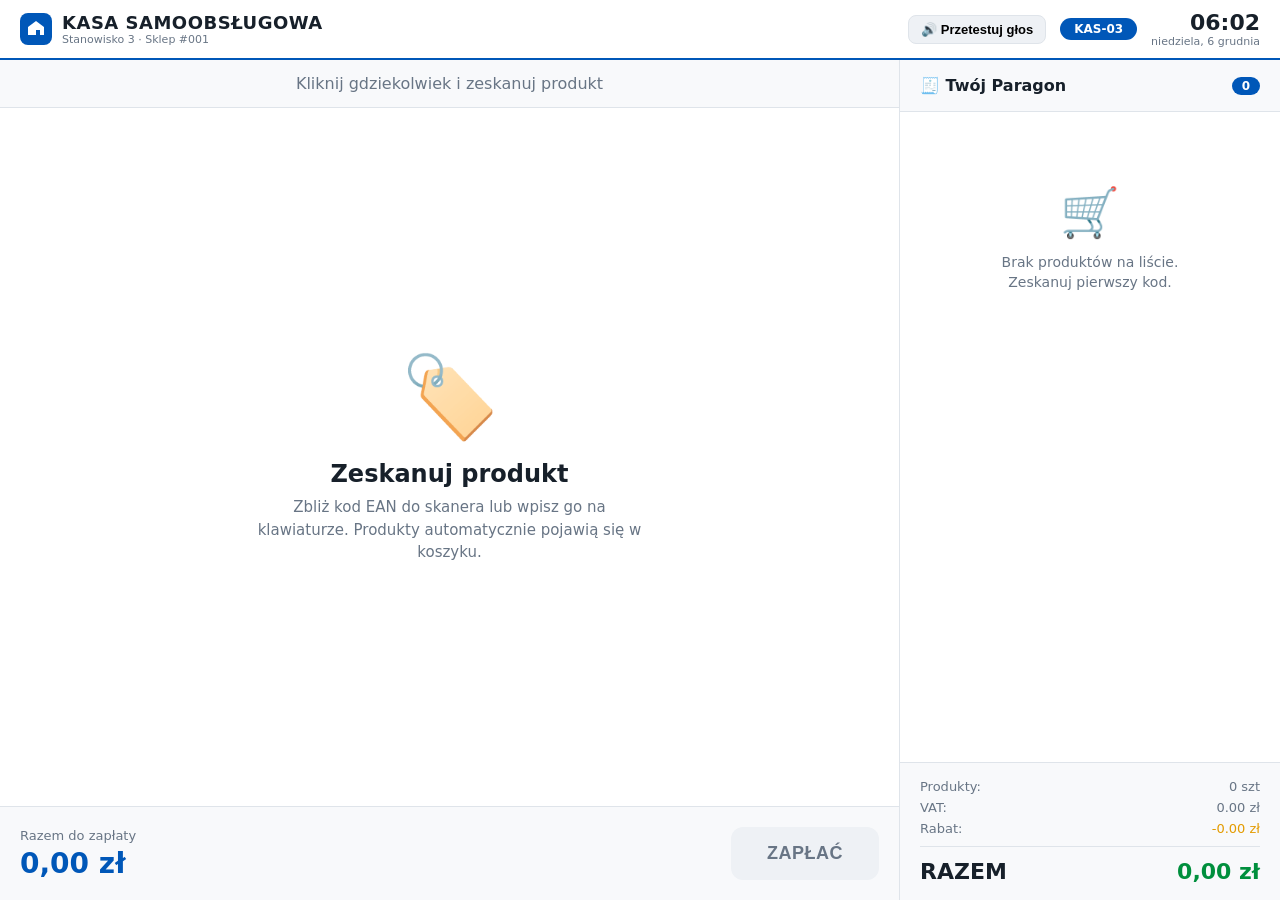
==== commit 9497d68c: "ok" ====
--- a/kasa-so.html
+++ b/kasa-so.html
@@ -41,6 +41,18 @@
   .topbar-time { font-size:22px;font-weight:700;font-variant-numeric:tabular-nums; }
   .topbar-date { font-size:11px;color:var(--text2); }
   .topbar-lane { background:var(--accent);color:#fff;padding:4px 14px;border-radius:20px;font-size:12px;font-weight:700; }
+  .btn-speech-toggle {
+    background: var(--surface3);
+    border: 1px solid var(--border);
+    padding: 6px 12px;
+    border-radius: 8px;
+    font-size: 13px;
+    font-weight: 600;
+    cursor: pointer;
+    display: flex;
+    align-items: center;
+    gap: 6px;
+  }
 
   /* ── MAIN LAYOUT ── */
   .kiosk { display:flex;flex:1;overflow:hidden; }
@@ -124,7 +136,7 @@
   .quick-pay .btn-pay:hover { background:#007a34; }
   .quick-pay .btn-pay:disabled { background:var(--surface3);color:var(--text2);cursor:not-allowed; }
 
-  /* ── RIGHT: RECEIPT PANEL (PANEL ZAKUPÓW Z DRUGIEJ STRONY) ── */
+  /* ── RIGHT: RECEIPT PANEL ── */
   .receipt-panel {
     width: 380px;
     background: var(--surface);
@@ -240,7 +252,7 @@
   .print-receipt .total-row { display:flex;justify-content:space-between;font-weight:700;font-size:14px; }
 </style>
 </head>
-<body onclick="ensureFocus()">
+<body onclick="enableSpeechOnInteraction()">
 
 <!-- TOP BAR -->
 <div class="topbar">
@@ -252,6 +264,7 @@
     </div>
   </div>
   <div style="display:flex;align-items:center;gap:14px;">
+    <button class="btn-speech-toggle" onclick="testSpeech(event)">🔊 Przetestuj głos</button>
     <span class="topbar-lane">KAS-03</span>
     <div class="topbar-info">
       <div class="topbar-time" id="clock">--:--</div>
@@ -269,7 +282,7 @@
     <!-- UKRYTE INPUT -->
     <input type="text" id="barcode-input" autocomplete="off" inputmode="numeric">
 
-    <div class="scan-feedback" id="scan-feedback">Zeskanuj produkt lub wpisz kod na klawiaturze</div>
+    <div class="scan-feedback" id="scan-feedback">Kliknij gdziekolwiek i zeskanuj produkt</div>
 
     <!-- MAIN INSTRUCTION CONTAINER -->
     <div class="main-instruction">
@@ -289,7 +302,7 @@
 
   </div>
 
-  <!-- RIGHT: RECEIPT PANEL (PANEL ZAKUPÓW Z DRUGIEJ STRONY) -->
+  <!-- RIGHT: RECEIPT PANEL -->
   <div class="receipt-panel">
     <div class="receipt-header">
       <h2>🧾 Twój Paragon</h2>
@@ -369,6 +382,57 @@
 </div>
 
 <script>
+// ─── SYNTEZA MOWY (SPEECH SYNTHESIS) FIX ─────────────
+let speechEnabled = false;
+
+function speak(text) {
+  if (!('speechSynthesis' in window)) return;
+
+  // Anuluj dotychczasowe wypowiedzi
+  window.speechSynthesis.cancel();
+
+  const utterance = new SpeechSynthesisUtterance(text);
+  utterance.lang = 'pl-PL';
+  utterance.rate = 1.0;
+  utterance.pitch = 1.0;
+
+  // Pobierz dostępne głosy w przeglądarce i znajdź polski
+  const voices = window.speechSynthesis.getVoices();
+  const plVoice = voices.find(v => v.lang.includes('pl'));
+  if (plVoice) {
+    utterance.voice = plVoice;
+  }
+
+  window.speechSynthesis.speak(utterance);
+}
+
+function enableSpeechOnInteraction() {
+  if (!speechEnabled) {
+    speechEnabled = true;
+    if ('speechSynthesis' in window) {
+      window.speechSynthesis.resume();
+    }
+    speak('Zeskanuj artykuł');
+  }
+  ensureFocus();
+}
+
+function testSpeech(e) {
+  e.stopPropagation();
+  speechEnabled = true;
+  if ('speechSynthesis' in window) {
+    window.speechSynthesis.resume();
+  }
+  speak('Test syntezy mowy. Zeskanuj artykuł');
+}
+
+// Przygotowanie głosów po załadowaniu
+if ('speechSynthesis' in window) {
+  window.speechSynthesis.onvoiceschanged = () => {
+    window.speechSynthesis.getVoices();
+  };
+}
+
 // ─── DATA ───────────────────────────────────────────
 const DEFAULT_PRODUCTS = [
   {id:1,barcode:'5900233001234',name:'Mleko UHT 3.2% 1L',category:'Nabiał',price:3.49,stock:45,vat:8,unit:'szt',emoji:'🥛'},
@@ -380,21 +444,11 @@
   {id:7,barcode:'5900123456789',name:'Masło extra 200g',category:'Nabiał',price:8.49,stock:30,vat:5,unit:'szt',emoji:'🧈'},
   {id:8,barcode:'5901234500001',name:'Bułka kajzerka',category:'Pieczywo',price:0.79,stock:50,vat:5,unit:'szt',emoji:'🥐'},
   {id:9,barcode:'5905234001122',name:'Czekolada mleczna 100g',category:'Słodycze',price:3.29,stock:6,vat:23,unit:'szt',emoji:'🍫'},
-  {id:10,barcode:'5900100002233',name:'Kurczak filet 1kg',category:'Mięso',price:18.99,stock:15,vat:5,unit:'kg',emoji:'🍗'},
-  {id:11,barcode:'5901500123401',name:'Proszek do prania 2kg',category:'Chemia',price:22.99,stock:18,vat:23,unit:'szt',emoji:'🧺'},
-  {id:12,barcode:'5905600001234',name:'Coca-Cola 0.5L',category:'Napoje',price:3.99,stock:80,vat:23,unit:'szt',emoji:'🥤'},
-  {id:13,barcode:'5900800001112',name:'Jogurt naturalny 180g',category:'Nabiał',price:2.19,stock:3,vat:5,unit:'szt',emoji:'🫙'},
-  {id:14,barcode:'5901000234567',name:'Ciastka owsiane 150g',category:'Słodycze',price:4.49,stock:0,vat:23,unit:'szt',emoji:'🍪'},
-  {id:15,barcode:'5900234001230',name:'Płyn do naczyń 500ml',category:'Chemia',price:6.99,stock:25,vat:23,unit:'szt',emoji:'🫧'},
-  {id:16,barcode:'5900111222333',name:'Jabłka Gala 1kg',category:'Owoce',price:4.99,stock:40,vat:5,unit:'kg',emoji:'🍎'},
-  {id:17,barcode:'5900111222334',name:'Banany 1kg',category:'Owoce',price:3.49,stock:28,vat:5,unit:'kg',emoji:'🍌'},
-  {id:18,barcode:'5900111222335',name:'Marchew 1kg',category:'Warzywa',price:2.99,stock:35,vat:5,unit:'kg',emoji:'🥕'},
-  {id:19,barcode:'5900111222336',name:'Ziemniaki 2kg',category:'Warzywa',price:3.99,stock:20,vat:5,unit:'szt',emoji:'🥔'},
-  {id:20,barcode:'5900111222337',name:'Herbata czarna 100g',category:'Napoje',price:6.49,stock:15,vat:23,unit:'szt',emoji:'🍵'},
+  {id:10,barcode:'5900100002233',name:'Kurczak filet 1kg',category:'Mięso',price:18.99,stock:15,vat:5,unit:'kg',emoji:'🍗'}
 ];
 
 let products = [];
-const CAT_EMOJI = {'Nabiał':'🥛','Pieczywo':'🍞','Napoje':'🥤','Mięso':'🥩','Słodycze':'🍬','Chemia':'🧴','Owoce':'🍎','Warzywa':'🥦'};
+const CAT_EMOJI = {'Nabiał':'🥛','Pieczywo':'🍞','Napoje':'🥤','Mięso':'🥩','Słodycze':'🍬'};
 
 function loadProducts() {
   const stored = localStorage.getItem('kasa_products');
@@ -450,6 +504,7 @@
   }
   renderCart();
   feedback(`✓ Dodano: ${p.name}`, 'ok');
+  speak(p.name);
 }
 
 function changeQty(id, delta) {
@@ -516,6 +571,7 @@
     addToCart(p.id);
   } else {
     feedback('✕ Nie znaleziono produktu o kodzie: '+code, 'err');
+    speak('Nie znaleziono artykułu. Spróbuj ponownie.');
   }
 }
 
@@ -541,6 +597,7 @@
 function startPayment() {
   if (cart.length === 0) return;
   const total = getTotal();
+  speak('Wybierz sposób płatności');
   showPaymentDialog('💳','Wybierz sposób płatności','Wskazana kwota zostanie przetworzona wybraną metodą.',total,`
     <div class="payment-choice-grid">
       <button class="payment-choice" onclick="choosePayment('card')"><span>💳</span><b>Karta</b><small>Zbliżeniowo</small></button>
@@ -568,10 +625,13 @@
   paymentMethod = method;
   closePaymentDialog();
   if (method === 'card') {
+    speak('Przyłóż kartę do terminala');
     showPaymentDialog('💳','Przykładaj kartę','Przyłóż kartę lub zegarek do terminala.',getTotal(),'',true);
   } else if (method === 'blik') {
+    speak('Wprowadź kod BLIK');
     openBlik();
   } else {
+    speak('Wprowadź kwotę gotówki');
     openCash();
   }
 }
@@ -594,6 +654,7 @@
   buildNumpad('numpad-grid', blikDigits, 6, ()=>{
     if (blikDigits.length===6) {
       document.getElementById('numpad-overlay').classList.remove('show');
+      speak('Zatwierdź płatność w aplikacji bankowej');
       showPaymentDialog('📱','Autoryzacja BLIK',`Zatwierdź płatność ${fmt(getTotal())} w aplikacji bankowej.`,getTotal(),`<p style="font-size:24px;font-weight:800;letter-spacing:6px;margin-top:12px;">${blikDigits.join('')}</p>`,true);
     }
   }, ()=>{
@@ -617,7 +678,11 @@
   updateCashDisplay();
   buildNumpad('cash-numpad-grid', null, 10, (val)=>{
     cashPaid = parseFloat(cashDigits)||0;
-    if (cashPaid < getTotal()) { alert('Za mała kwota'); return; }
+    if (cashPaid < getTotal()) { 
+      speak('Podana kwota jest za mała');
+      alert('Za mała kwota'); 
+      return; 
+    }
     document.getElementById('cash-overlay').classList.remove('show');
     const change = cashPaid - getTotal();
     finishTransaction(change);
@@ -679,6 +744,12 @@
   document.getElementById('success-msg').textContent =
     change > 0 ? `Odbierz resztę: ${fmt(change)}` : 'Płatność zakończona pomyślnie.\nOdbierz paragon z drukarki.';
   document.getElementById('overlay-success').classList.add('show');
+
+  if (change > 0) {
+    speak(`Dziękujemy. Odbierz resztę oraz paragon.`);
+  } else {
+    speak('Dziękujemy za zakupy. Odbierz paragon.');
+  }
 }
 
 function printAndFinish() {
@@ -713,6 +784,7 @@
   cashDigits = '';
   renderCart();
   ensureFocus();
+  speak('Zeskanuj artykuł');
 }
 
 // ─── INIT ────────────────────────────────────────────────
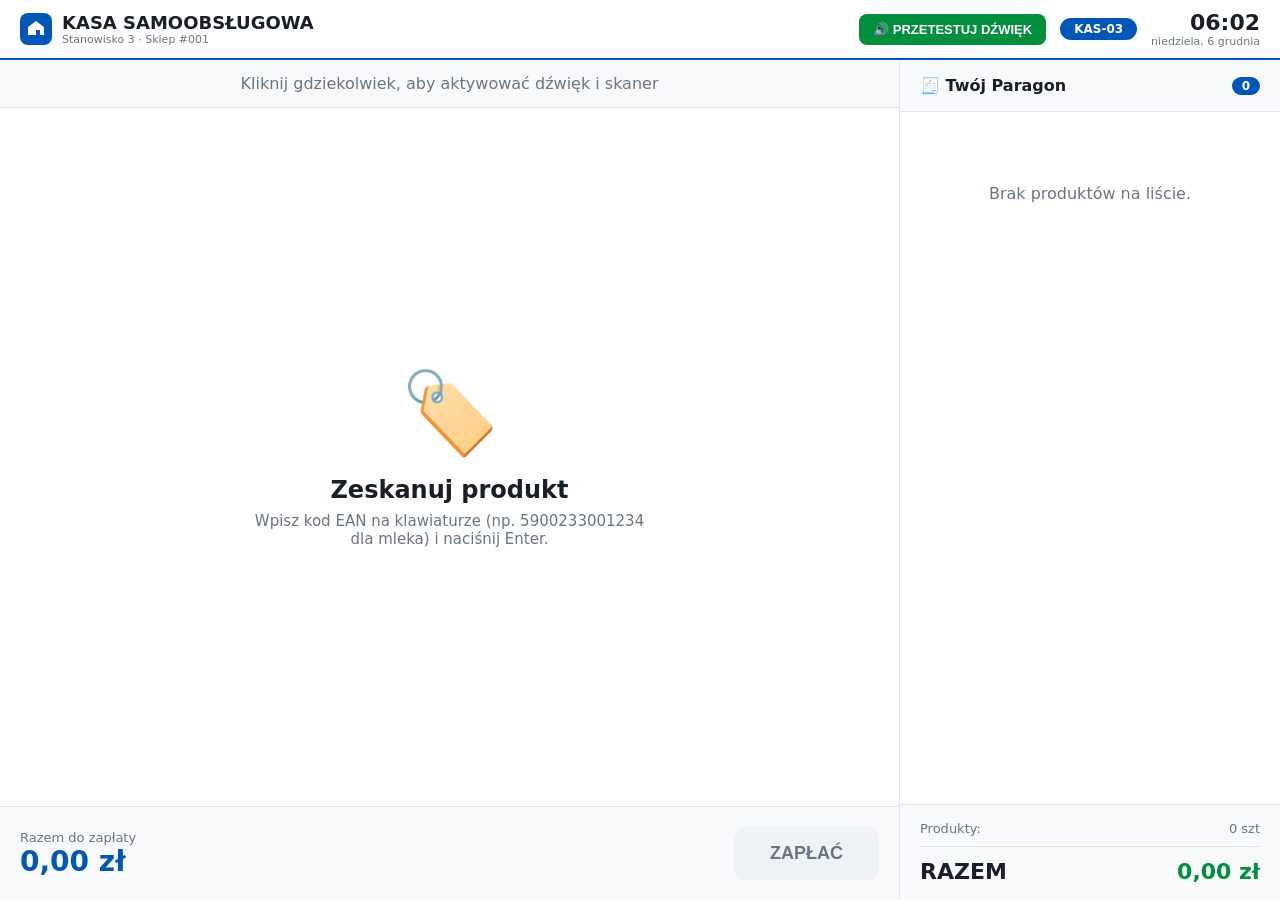
==== commit 097d4600: "ok" ====
--- a/kasa-so.html
+++ b/kasa-so.html
@@ -11,7 +11,6 @@
     --surface2: #f8f9fb;
     --surface3: #eef1f5;
     --accent: #0057b8;
-    --accent2: #00458f;
     --green: #008f3d;
     --red: #d92d2d;
     --yellow: #e39b00;
@@ -24,7 +23,7 @@
   html, body { width: 100%; height: 100%; overflow: hidden; }
   body { background: var(--bg); font-family: 'Segoe UI', system-ui, sans-serif; color: var(--text); display: flex; flex-direction: column; }
 
-  /* ── TOP BAR ── */
+  /* TOP BAR */
   .topbar {
     background: #ffffff;
     padding: 10px 20px;
@@ -35,226 +34,80 @@
     flex-shrink: 0;
   }
   .topbar-logo { display:flex;align-items:center;gap:10px; }
-  .topbar-logo h1 { font-size:18px;font-weight:700;letter-spacing:.5px; }
+  .topbar-logo h1 { font-size:18px;font-weight:700; }
   .topbar-logo span { font-size:11px;color:var(--text2);display:block; }
   .topbar-info { text-align:right; }
   .topbar-time { font-size:22px;font-weight:700;font-variant-numeric:tabular-nums; }
   .topbar-date { font-size:11px;color:var(--text2); }
   .topbar-lane { background:var(--accent);color:#fff;padding:4px 14px;border-radius:20px;font-size:12px;font-weight:700; }
   .btn-speech-toggle {
-    background: var(--surface3);
-    border: 1px solid var(--border);
-    padding: 6px 12px;
+    background: #008f3d;
+    color: white;
+    border: none;
+    padding: 8px 14px;
     border-radius: 8px;
     font-size: 13px;
-    font-weight: 600;
+    font-weight: 700;
     cursor: pointer;
-    display: flex;
-    align-items: center;
-    gap: 6px;
-  }
-
-  /* ── MAIN LAYOUT ── */
+  }
+
+  /* MAIN LAYOUT */
   .kiosk { display:flex;flex:1;overflow:hidden; }
-
-  /* ── LEFT: SCANNER AREA ── */
-  .center-panel {
-    flex: 1;
-    display: flex;
-    flex-direction: column;
-    overflow: hidden;
-    background: var(--surface);
-    border-right: 1px solid var(--border);
-  }
-
-  /* UKRYTE POLE TEKSTOWE - PISANIE CAŁY CZAS WYMUSZONE W TLE */
-  #barcode-input {
-    position: absolute;
-    top: -9999px;
-    left: -9999px;
-    opacity: 0;
-    width: 1px;
-    height: 1px;
-    pointer-events: none;
-  }
-
-  .scan-feedback {
-    padding: 12px 20px;
-    font-size: 16px;
-    color: var(--text2);
-    text-align: center;
-    min-height: 48px;
-    background: var(--surface2);
-    border-bottom: 1px solid var(--border);
-    display: flex;
-    align-items: center;
-    justify-content: center;
-  }
+  .center-panel { flex: 1; display: flex; flex-direction: column; background: var(--surface); border-right: 1px solid var(--border); }
+  #barcode-input { position: absolute; top: -9999px; left: -9999px; opacity: 0; }
+  .scan-feedback { padding: 12px 20px; font-size: 16px; color: var(--text2); text-align: center; min-height: 48px; background: var(--surface2); border-bottom: 1px solid var(--border); display: flex; align-items: center; justify-content: center; }
   .scan-feedback.ok { color:var(--green); font-weight:700; }
   .scan-feedback.err { color:var(--red); font-weight:700; }
 
-  /* MAIN INSTRUCTION CONTAINER */
-  .main-instruction {
-    flex: 1;
-    display: flex;
-    flex-direction: column;
-    align-items: center;
-    justify-content: center;
-    padding: 40px;
-    text-align: center;
-    background: var(--surface);
-  }
-  .main-instruction .icon { font-size: 80px; margin-bottom: 16px; opacity: 0.85; }
-  .main-instruction h2 { font-size: 24px; margin-bottom: 8px; color: var(--text); }
-  .main-instruction p { color: var(--text2); font-size: 15px; max-width: 400px; line-height: 1.5; }
-
-  /* FOOTER ACTION */
-  .quick-pay {
-    display:flex;
-    align-items:center;
-    justify-content:space-between;
-    gap:18px;
-    padding:20px;
-    background:var(--surface2);
-    border-top:1px solid var(--border);
-  }
-  .quick-pay-info { display:flex;flex-direction:column;gap:4px; }
-  .quick-pay-info span { font-size:13px;color:var(--text2); }
-  .quick-pay-info strong { font-size:28px;color:var(--accent); }
-  .quick-pay .btn-pay {
-    padding:16px 36px;
-    background:var(--green);
-    color:#fff;
-    border:none;
-    border-radius:var(--radius);
-    font-size:18px;
-    font-weight:800;
-    cursor:pointer;
-    letter-spacing:.5px;
-    transition:.15s;
-  }
-  .quick-pay .btn-pay:hover { background:#007a34; }
-  .quick-pay .btn-pay:disabled { background:var(--surface3);color:var(--text2);cursor:not-allowed; }
-
-  /* ── RIGHT: RECEIPT PANEL ── */
-  .receipt-panel {
-    width: 380px;
-    background: var(--surface);
-    display: flex;
-    flex-direction: column;
-    flex-shrink: 0;
-  }
-  .receipt-header {
-    background: var(--surface2);
-    padding: 16px 20px;
-    border-bottom: 1px solid var(--border);
-    display: flex;
-    align-items: center;
-    justify-content: space-between;
-  }
-  .receipt-header h2 { font-size:16px;font-weight:700; }
-  .receipt-count { background:var(--accent);color:#fff;padding:2px 10px;border-radius:20px;font-size:12px;font-weight:700; }
-  .receipt-items { flex:1;overflow-y:auto;padding:12px; }
-  .receipt-items::-webkit-scrollbar { width:4px; }
-  .receipt-items::-webkit-scrollbar-thumb { background:var(--border);border-radius:2px; }
-  .receipt-item {
-    background: var(--surface2);
-    border-radius: 8px;
-    padding: 12px;
-    margin-bottom: 8px;
-    display: flex;
-    align-items: center;
-    gap: 12px;
-    border: 1px solid var(--border);
-    animation: slideIn .15s ease;
-  }
-  @keyframes slideIn { from{transform:translateX(8px);opacity:0} to{transform:translateX(0);opacity:1} }
-  .item-icon { width:36px;height:36px;border-radius:8px;display:flex;align-items:center;justify-content:center;font-size:18px;flex-shrink:0; }
-  .item-info { flex:1;min-width:0; }
-  .item-name { font-size:13px;font-weight:600;white-space:nowrap;overflow:hidden;text-overflow:ellipsis; }
-  .item-sub { font-size:11px;color:var(--text2);margin-top:2px; }
-  .item-price { font-size:15px;font-weight:700;color:var(--text);flex-shrink:0; }
-  .item-qty-ctrl { display:flex;align-items:center;gap:6px;margin-top:4px; }
-  .qty-btn { width:24px;height:24px;border-radius:6px;border:none;cursor:pointer;font-size:14px;font-weight:700;display:flex;align-items:center;justify-content:center; }
-  .qty-minus { background:var(--surface3);color:var(--text); }
-  .qty-plus { background:var(--accent);color:#fff; }
-  .qty-val { font-size:13px;font-weight:700;min-width:20px;text-align:center; }
-
-  /* RECEIPT SUMMARY */
-  .receipt-summary {
-    border-top: 1px solid var(--border);
-    padding: 16px 20px;
-    background: var(--surface2);
-    flex-shrink: 0;
-  }
-  .sum-row { display:flex;justify-content:space-between;font-size:13px;color:var(--text2);margin-bottom:6px; }
-  .sum-total { display:flex;justify-content:space-between;font-size:22px;font-weight:800;margin-top:10px;border-top:1px solid var(--border);padding-top:12px; }
+  .main-instruction { flex: 1; display: flex; flex-direction: column; align-items: center; justify-content: center; padding: 40px; text-align: center; }
+  .main-instruction .icon { font-size: 80px; margin-bottom: 16px; }
+  .main-instruction h2 { font-size: 24px; margin-bottom: 8px; }
+  .main-instruction p { color: var(--text2); font-size: 15px; max-width: 400px; }
+
+  .quick-pay { display:flex; align-items:center; justify-content:space-between; padding:20px; background:var(--surface2); border-top:1px solid var(--border); }
+  .quick-pay-info { display:flex; flex-direction:column; }
+  .quick-pay-info span { font-size:13px; color:var(--text2); }
+  .quick-pay-info strong { font-size:28px; color:var(--accent); }
+  .btn-pay { padding:16px 36px; background:var(--green); color:#fff; border:none; border-radius:var(--radius); font-size:18px; font-weight:800; cursor:pointer; }
+  .btn-pay:disabled { background:var(--surface3); color:var(--text2); cursor:not-allowed; }
+
+  /* RIGHT RECEIPT */
+  .receipt-panel { width: 380px; background: var(--surface); display: flex; flex-direction: column; flex-shrink: 0; }
+  .receipt-header { background: var(--surface2); padding: 16px 20px; border-bottom: 1px solid var(--border); display: flex; align-items: center; justify-content: space-between; }
+  .receipt-header h2 { font-size:16px; font-weight:700; }
+  .receipt-count { background:var(--accent); color:#fff; padding:2px 10px; border-radius:20px; font-size:12px; font-weight:700; }
+  .receipt-items { flex:1; overflow-y:auto; padding:12px; }
+  .receipt-item { background: var(--surface2); border-radius: 8px; padding: 12px; margin-bottom: 8px; display: flex; align-items: center; gap: 12px; border: 1px solid var(--border); }
+  .item-icon { width:36px; height:36px; border-radius:8px; display:flex; align-items:center; justify-content:center; font-size:18px; }
+  .item-info { flex:1; }
+  .item-name { font-size:13px; font-weight:600; }
+  .item-sub { font-size:11px; color:var(--text2); }
+  .item-price { font-size:15px; font-weight:700; }
+  .receipt-summary { border-top: 1px solid var(--border); padding: 16px 20px; background: var(--surface2); }
+  .sum-row { display:flex; justify-content:space-between; font-size:13px; color:var(--text2); margin-bottom:6px; }
+  .sum-total { display:flex; justify-content:space-between; font-size:22px; font-weight:800; margin-top:10px; border-top:1px solid var(--border); padding-top:12px; }
   .sum-total span:last-child { color:var(--green); }
-  .empty-receipt { text-align:center;padding:60px 20px;color:var(--text2); }
-  .empty-receipt .icon { font-size:48px;margin-bottom:12px; }
-  .empty-receipt p { font-size:14px;line-height:1.4; }
-
-  /* ── OVERLAY: PAYMENT ── */
-  .overlay {
-    position:fixed;inset:0;z-index:300;background:rgba(0,0,0,.5);
-    display:none;align-items:center;justify-content:center;
-  }
+  .empty-receipt { text-align:center; padding:60px 20px; color:var(--text2); }
+
+  /* OVERLAYS */
+  .overlay { position:fixed; inset:0; z-index:300; background:rgba(0,0,0,.5); display:none; align-items:center; justify-content:center; }
   .overlay.show { display:flex; }
-  .dialog {
-    background:#fff;border:1px solid var(--border);border-radius:20px;
-    padding:32px;max-width:440px;width:92%;text-align:center;animation:popIn .25s ease;
-    box-shadow: 0 10px 30px rgba(0,0,0,0.15);
-  }
-  @keyframes popIn { from{transform:scale(.85);opacity:0} to{transform:scale(1);opacity:1} }
-  .dialog-icon { font-size:56px;margin-bottom:12px; }
-  .dialog h2 { font-size:22px;font-weight:800;margin-bottom:8px; }
-  .dialog p { font-size:14px;color:var(--text2);line-height:1.5; }
-  .dialog .amount { font-size:36px;font-weight:800;color:var(--green);margin:16px 0; }
-  .dialog-btns { display:flex;flex-direction:column;gap:10px;margin-top:20px; }
-  .dialog-btn { padding:14px;border-radius:12px;font-size:14px;font-weight:700;cursor:pointer;border:none;transition:.15s; }
-  .dialog-btn-primary { background:var(--green);color:#fff; }
-  .dialog-btn-secondary { background:var(--surface2);color:var(--text);border:1px solid var(--border); }
-  
-  .payment-choice-grid { display:grid;grid-template-columns:repeat(3,1fr);gap:10px;margin-top:18px; }
-  .payment-choice { background:var(--surface2);border:2px solid var(--border);border-radius:12px;padding:16px 8px;cursor:pointer;color:var(--text);transition:.15s; }
-  .payment-choice:hover { border-color:var(--accent);background:#fff; }
-  .payment-choice span { display:block;font-size:32px;margin-bottom:6px; }
-  .payment-choice b { display:block;font-size:13px; }
-  .payment-choice small { display:block;color:var(--text2);font-size:10px;margin-top:4px; }
-
-  /* NUMPAD overlay */
-  .numpad-overlay {
-    position:fixed;inset:0;z-index:400;background:rgba(0,0,0,.5);
-    display:none;align-items:flex-end;justify-content:center;
-  }
-  .numpad-overlay.show { display:flex; }
-  .numpad {
-    background:var(--surface);border-top:1px solid var(--border);
-    padding:24px;width:100%;max-width:400px;border-radius:20px 20px 0 0;
-    box-shadow: 0 -5px 25px rgba(0,0,0,0.1);
-  }
-  .numpad h3 { font-size:15px;font-weight:700;margin-bottom:12px;text-align:center;color:var(--text2); }
-  .numpad-display { background:var(--surface2);border:2px solid var(--accent);border-radius:10px;padding:12px 16px;font-size:24px;font-weight:700;text-align:right;margin-bottom:16px;min-height:54px; }
-  .numpad-grid { display:grid;grid-template-columns:repeat(3,1fr);gap:10px; }
-  .num-btn {
-    padding:18px;border-radius:10px;font-size:20px;font-weight:700;
-    border:1px solid var(--border);cursor:pointer;background:var(--surface2);color:var(--text);transition:.1s;
-  }
-  .num-btn:active { background:var(--surface3);transform:scale(.95); }
-  .num-btn.action { background:var(--green);color:#fff;border:none; }
-  .num-btn.danger { background:#fce8e8;color:var(--red);border-color:#f5c6c6; }
-
-  /* PRINT RECEIPT MODAL */
-  .print-receipt { background:#fff;color:#000;font-family:'Courier New',monospace;font-size:12px;padding:20px;border-radius:8px;max-width:300px;width:100%;line-height:1.7;box-shadow: 0 0 10px rgba(0,0,0,0.1); }
-  .print-receipt h3 { text-align:center;font-size:14px;margin-bottom:8px; }
-  .print-receipt .divider { border-top:1px dashed #000;margin:8px 0; }
-  .print-receipt .row { display:flex;justify-content:space-between; }
-  .print-receipt .total-row { display:flex;justify-content:space-between;font-weight:700;font-size:14px; }
+  .dialog { background:#fff; border-radius:20px; padding:32px; max-width:440px; width:92%; text-align:center; box-shadow: 0 10px 30px rgba(0,0,0,0.15); }
+  .dialog-icon { font-size:56px; margin-bottom:12px; }
+  .dialog h2 { font-size:22px; font-weight:800; }
+  .dialog p { font-size:14px; color:var(--text2); }
+  .dialog .amount { font-size:36px; font-weight:800; color:var(--green); margin:16px 0; }
+  .dialog-btns { display:flex; flex-direction:column; gap:10px; margin-top:20px; }
+  .dialog-btn { padding:14px; border-radius:12px; font-size:14px; font-weight:700; cursor:pointer; border:none; }
+  .dialog-btn-primary { background:var(--green); color:#fff; }
+  .dialog-btn-secondary { background:var(--surface2); color:var(--text); border:1px solid var(--border); }
+  .payment-choice-grid { display:grid; grid-template-columns:repeat(3,1fr); gap:10px; margin-top:18px; }
+  .payment-choice { background:var(--surface2); border:2px solid var(--border); border-radius:12px; padding:16px 8px; cursor:pointer; }
+  .payment-choice span { display:block; font-size:32px; }
 </style>
 </head>
-<body onclick="enableSpeechOnInteraction()">
-
-<!-- TOP BAR -->
+<body onclick="initAudioOnInteraction()">
+
 <div class="topbar">
   <div class="topbar-logo">
     <svg width="32" height="32" viewBox="0 0 32 32" fill="none"><rect width="32" height="32" rx="8" fill="#0057b8"/><path d="M8 22V14l8-6 8 6v8H20v-5h-4v5H8z" fill="white"/></svg>
@@ -264,7 +117,7 @@
     </div>
   </div>
   <div style="display:flex;align-items:center;gap:14px;">
-    <button class="btn-speech-toggle" onclick="testSpeech(event)">🔊 Przetestuj głos</button>
+    <button class="btn-speech-toggle" onclick="testAudio(event)">🔊 PRZETESTUJ DŹWIĘK</button>
     <span class="topbar-lane">KAS-03</span>
     <div class="topbar-info">
       <div class="topbar-time" id="clock">--:--</div>
@@ -273,25 +126,17 @@
   </div>
 </div>
 
-<!-- KIOSK BODY -->
 <div class="kiosk">
-
-  <!-- LEFT: SCANNER AREA -->
   <div class="center-panel">
-
-    <!-- UKRYTE INPUT -->
     <input type="text" id="barcode-input" autocomplete="off" inputmode="numeric">
-
-    <div class="scan-feedback" id="scan-feedback">Kliknij gdziekolwiek i zeskanuj produkt</div>
-
-    <!-- MAIN INSTRUCTION CONTAINER -->
+    <div class="scan-feedback" id="scan-feedback">Kliknij gdziekolwiek, aby aktywować dźwięk i skaner</div>
+
     <div class="main-instruction">
       <div class="icon">🏷️</div>
       <h2>Zeskanuj produkt</h2>
-      <p>Zbliż kod EAN do skanera lub wpisz go na klawiaturze. Produkty automatycznie pojawią się w koszyku.</p>
-    </div>
-
-    <!-- FOOTER ACTION -->
+      <p>Wpisz kod EAN na klawiaturze (np. 5900233001234 dla mleka) i naciśnij Enter.</p>
+    </div>
+
     <div class="quick-pay">
       <div class="quick-pay-info">
         <span>Razem do zapłaty</span>
@@ -299,37 +144,28 @@
       </div>
       <button class="btn-pay" id="btn-pay" onclick="startPayment()" disabled>ZAPŁAĆ</button>
     </div>
-
-  </div>
-
-  <!-- RIGHT: RECEIPT PANEL -->
+  </div>
+
   <div class="receipt-panel">
     <div class="receipt-header">
       <h2>🧾 Twój Paragon</h2>
       <span class="receipt-count" id="item-count">0</span>
     </div>
     <div class="receipt-items" id="receipt-items">
-      <div class="empty-receipt">
-        <div class="icon">🛒</div>
-        <p>Brak produktów na liście.<br>Zeskanuj pierwszy kod.</p>
-      </div>
-    </div>
-    <div class="receipt-summary" id="receipt-summary">
+      <div class="empty-receipt"><p>Brak produktów na liście.</p></div>
+    </div>
+    <div class="receipt-summary">
       <div class="sum-row"><span>Produkty:</span><span id="sum-items">0 szt</span></div>
-      <div class="sum-row"><span>VAT:</span><span id="sum-vat">0,00 zł</span></div>
-      <div class="sum-row"><span>Rabat:</span><span id="sum-discount" style="color:var(--yellow)">-0,00 zł</span></div>
       <div class="sum-total"><span>RAZEM</span><span id="sum-total">0,00 zł</span></div>
     </div>
   </div>
-
 </div>
 
 <!-- PAYMENT DIALOG -->
 <div class="overlay" id="overlay-payment">
-  <div class="dialog" id="payment-dialog">
+  <div class="dialog">
     <div class="dialog-icon" id="pd-icon">💳</div>
     <h2 id="pd-title">Wybór płatności</h2>
-    <p id="pd-msg">Wybierz dogodną metodę płatności</p>
     <div class="amount" id="pd-amount">0,00 zł</div>
     <div id="pd-extra"></div>
     <div class="dialog-btns" id="pd-btns">
@@ -339,301 +175,162 @@
   </div>
 </div>
 
-<!-- BLIK NUMPAD -->
-<div class="numpad-overlay" id="numpad-overlay">
-  <div class="numpad">
-    <h3>Wprowadź kod BLIK (6 cyfr)</h3>
-    <div class="numpad-display" id="numpad-display">_ _ _ _ _ _</div>
-    <div class="numpad-grid" id="numpad-grid"></div>
-  </div>
-</div>
-
-<!-- CASH NUMPAD -->
-<div class="numpad-overlay" id="cash-overlay">
-  <div class="numpad">
-    <h3>Podaj kwotę gotówki (zł)</h3>
-    <div class="numpad-display" id="cash-display">0,00 zł</div>
-    <div class="numpad-grid" id="cash-numpad-grid"></div>
-  </div>
-</div>
-
 <!-- SUCCESS DIALOG -->
 <div class="overlay" id="overlay-success">
   <div class="dialog">
     <div class="dialog-icon">✅</div>
     <h2>Dziękujemy za zakupy!</h2>
-    <p id="success-msg">Płatność zakończona pomyślnie.<br>Odbierz paragon z drukarki.</p>
-    <div class="amount" id="success-change"></div>
     <div class="dialog-btns">
-      <button class="dialog-btn dialog-btn-primary" onclick="printAndFinish()">🖨 Drukuj paragon</button>
-      <button class="dialog-btn dialog-btn-secondary" onclick="newTransaction()">Nowa transakcja</button>
+      <button class="dialog-btn dialog-btn-primary" onclick="newTransaction()">Nowa transakcja</button>
     </div>
   </div>
 </div>
 
-<!-- RECEIPT PRINT DIALOG -->
-<div class="overlay" id="overlay-receipt">
-  <div class="dialog" style="max-width:340px;padding:20px;">
-    <div class="print-receipt" id="print-area"></div>
-    <div class="dialog-btns" style="margin-top:14px;">
-      <button class="dialog-btn dialog-btn-primary" onclick="newTransaction()">Nowa transakcja</button>
-    </div>
-  </div>
-</div>
-
 <script>
-// ─── SYNTEZA MOWY (SPEECH SYNTHESIS) FIX ─────────────
-let speechEnabled = false;
-
-function speak(text) {
-  if (!('speechSynthesis' in window)) return;
-
-  // Anuluj dotychczasowe wypowiedzi
-  window.speechSynthesis.cancel();
-
-  const utterance = new SpeechSynthesisUtterance(text);
-  utterance.lang = 'pl-PL';
-  utterance.rate = 1.0;
-  utterance.pitch = 1.0;
-
-  // Pobierz dostępne głosy w przeglądarce i znajdź polski
-  const voices = window.speechSynthesis.getVoices();
-  const plVoice = voices.find(v => v.lang.includes('pl'));
-  if (plVoice) {
-    utterance.voice = plVoice;
-  }
-
-  window.speechSynthesis.speak(utterance);
-}
-
-function enableSpeechOnInteraction() {
-  if (!speechEnabled) {
-    speechEnabled = true;
-    if ('speechSynthesis' in window) {
-      window.speechSynthesis.resume();
-    }
-    speak('Zeskanuj artykuł');
-  }
-  ensureFocus();
-}
-
-function testSpeech(e) {
-  e.stopPropagation();
-  speechEnabled = true;
+// ─── BEZPOŚREDNI SYNTEZATOR I AUDIO (BEEP FALLBACK) ───
+let audioCtx = null;
+let voicesList = [];
+
+function initAudioOnInteraction() {
+  if (!audioCtx) {
+    audioCtx = new (window.AudioContext || window.webkitAudioContext)();
+  }
+  if (audioCtx.state === 'suspended') {
+    audioCtx.resume();
+  }
+  
   if ('speechSynthesis' in window) {
     window.speechSynthesis.resume();
-  }
-  speak('Test syntezy mowy. Zeskanuj artykuł');
-}
-
-// Przygotowanie głosów po załadowaniu
+    loadVoices();
+  }
+  ensureFocus();
+}
+
+function loadVoices() {
+  if ('speechSynthesis' in window) {
+    voicesList = window.speechSynthesis.getVoices();
+  }
+}
+
 if ('speechSynthesis' in window) {
-  window.speechSynthesis.onvoiceschanged = () => {
-    window.speechSynthesis.getVoices();
-  };
-}
-
-// ─── DATA ───────────────────────────────────────────
-const DEFAULT_PRODUCTS = [
-  {id:1,barcode:'5900233001234',name:'Mleko UHT 3.2% 1L',category:'Nabiał',price:3.49,stock:45,vat:8,unit:'szt',emoji:'🥛'},
-  {id:2,barcode:'5901001234567',name:'Chleb razowy 500g',category:'Pieczywo',price:4.20,stock:12,vat:5,unit:'szt',emoji:'🍞'},
-  {id:3,barcode:'5905555123456',name:'Woda mineralna 1.5L',category:'Napoje',price:1.89,stock:120,vat:8,unit:'szt',emoji:'💧'},
-  {id:4,barcode:'5903001234560',name:'Ser Gouda 150g',category:'Nabiał',price:7.99,stock:8,vat:5,unit:'szt',emoji:'🧀'},
-  {id:5,barcode:'5900400001122',name:'Kiełbasa krakowska 300g',category:'Mięso',price:12.49,stock:22,vat:5,unit:'szt',emoji:'🌭'},
-  {id:6,barcode:'5901771234567',name:'Sok pomarańczowy 1L',category:'Napoje',price:5.99,stock:0,vat:5,unit:'szt',emoji:'🍊'},
-  {id:7,barcode:'5900123456789',name:'Masło extra 200g',category:'Nabiał',price:8.49,stock:30,vat:5,unit:'szt',emoji:'🧈'},
-  {id:8,barcode:'5901234500001',name:'Bułka kajzerka',category:'Pieczywo',price:0.79,stock:50,vat:5,unit:'szt',emoji:'🥐'},
-  {id:9,barcode:'5905234001122',name:'Czekolada mleczna 100g',category:'Słodycze',price:3.29,stock:6,vat:23,unit:'szt',emoji:'🍫'},
-  {id:10,barcode:'5900100002233',name:'Kurczak filet 1kg',category:'Mięso',price:18.99,stock:15,vat:5,unit:'kg',emoji:'🍗'}
+  window.speechSynthesis.onvoiceschanged = loadVoices;
+}
+
+// Zagraj pisk (beep), jeśli lektor systemowy nie jest gotowy
+function playBeep(freq = 880, type = 'sine', duration = 0.15) {
+  try {
+    if (!audioCtx) audioCtx = new (window.AudioContext || window.webkitAudioContext)();
+    if (audioCtx.state === 'suspended') audioCtx.resume();
+    const osc = audioCtx.createOscillator();
+    const gain = audioCtx.createGain();
+    osc.type = type;
+    osc.frequency.value = freq;
+    gain.gain.setValueAtTime(0.2, audioCtx.currentTime);
+    gain.gain.exponentialRampToValueAtTime(0.00001, audioCtx.currentTime + duration);
+    osc.connect(gain);
+    gain.connect(audioCtx.destination);
+    osc.start();
+    osc.stop(audioCtx.currentTime + duration);
+  } catch(e) {}
+}
+
+function speak(text, toneFreq = 880) {
+  // Zawsze zagraj krótki sygnał dźwiękowy (mamy pewność, że dźwięk działa!)
+  playBeep(toneFreq);
+
+  if ('speechSynthesis' in window) {
+    window.speechSynthesis.cancel();
+    const utterance = new SpeechSynthesisUtterance(text);
+    utterance.lang = 'pl-PL';
+    utterance.rate = 1.0;
+    
+    if (voicesList.length === 0) loadVoices();
+    const plVoice = voicesList.find(v => v.lang.includes('pl') || v.lang.includes('PL'));
+    if (plVoice) utterance.voice = plVoice;
+
+    window.speechSynthesis.speak(utterance);
+  }
+}
+
+function testAudio(e) {
+  e.stopPropagation();
+  initAudioOnInteraction();
+  speak('Test syntezy mowy. Zeskanuj artykuł', 1050);
+}
+
+// ─── DATA & LOGIC ───
+const products = [
+  {id:1,barcode:'5900233001234',name:'Mleko UHT 3.2% 1L',price:3.49,emoji:'🥛'},
+  {id:2,barcode:'5901001234567',name:'Chleb razowy 500g',price:4.20,emoji:'🍞'},
+  {id:3,barcode:'5905555123456',name:'Woda mineralna 1.5L',price:1.89,emoji:'💧'},
+  {id:4,barcode:'5903001234560',name:'Ser Gouda 150g',price:7.99,emoji:'🧀'}
 ];
 
-let products = [];
-const CAT_EMOJI = {'Nabiał':'🥛','Pieczywo':'🍞','Napoje':'🥤','Mięso':'🥩','Słodycze':'🍬'};
-
-function loadProducts() {
-  const stored = localStorage.getItem('kasa_products');
-  if (stored) {
-    products = JSON.parse(stored).map(p => ({
-      ...p,
-      emoji: CAT_EMOJI[p.category] || '📦'
-    }));
-  } else {
-    products = DEFAULT_PRODUCTS;
-  }
-}
-
-// ─── STATE ───────────────────────────────────────────
 let cart = [];
-let discount = 0;
-let paymentMethod = 'card';
-let blikCode = '';
-let cashInput = '';
-
-// ─── CLOCK ───────────────────────────────────────────
-function updateClock() {
-  const now = new Date();
-  document.getElementById('clock').textContent =
-    now.toLocaleTimeString('pl-PL',{hour:'2-digit',minute:'2-digit'});
-  document.getElementById('date-disp').textContent =
-    now.toLocaleDateString('pl-PL',{weekday:'long',day:'numeric',month:'long'});
-}
-setInterval(updateClock, 1000);
-updateClock();
-
-// ─── FORCE FOCUS MECHANISM ───────────────────────────
+
 function ensureFocus() {
-  const overlayShown = document.querySelector('.overlay.show, .numpad-overlay.show');
-  if (!overlayShown) {
+  const overlay = document.querySelector('.overlay.show');
+  if (!overlay) {
     const input = document.getElementById('barcode-input');
-    if (input && document.activeElement !== input) {
-      input.focus();
-    }
-  }
-}
-setInterval(ensureFocus, 200);
-
-// ─── CART ───────────────────────────────────────────────
-function addToCart(id) {
-  const p = products.find(x=>x.id===id);
-  if (!p || p.stock === 0) return;
-  const item = cart.find(x=>x.id===id);
-  if (item) {
-    if (item.qty < p.stock) item.qty++;
-  } else {
-    cart.push({id:p.id,name:p.name,price:p.price,vat:p.vat,unit:p.unit,emoji:p.emoji,qty:1});
-  }
+    if (input && document.activeElement !== input) input.focus();
+  }
+}
+setInterval(ensureFocus, 300);
+
+function addToCart(p) {
+  const item = cart.find(x => x.id === p.id);
+  if (item) item.qty++;
+  else cart.push({...p, qty: 1});
+  
   renderCart();
-  feedback(`✓ Dodano: ${p.name}`, 'ok');
-  speak(p.name);
-}
-
-function changeQty(id, delta) {
-  const item = cart.find(x=>x.id===id);
-  if (!item) return;
-  item.qty += delta;
-  if (item.qty <= 0) cart = cart.filter(x=>x.id!==id);
-  renderCart();
-  ensureFocus();
+  speak(p.name, 1200); // Wyższy ton + mowa
 }
 
 function renderCart() {
   const el = document.getElementById('receipt-items');
   if (cart.length === 0) {
-    el.innerHTML = `<div class="empty-receipt"><div class="icon">🛒</div><p>Brak produktów na liście.<br>Zeskanuj pierwszy kod.</p></div>`;
+    el.innerHTML = `<div class="empty-receipt"><p>Brak produktów na liście.</p></div>`;
   } else {
     el.innerHTML = cart.map(item => `
       <div class="receipt-item">
-        <div class="item-icon" style="background:rgba(0,87,184,0.1)">${item.emoji}</div>
+        <div class="item-icon">${item.emoji}</div>
         <div class="item-info">
           <div class="item-name">${item.name}</div>
           <div class="item-sub">${item.price.toFixed(2)} zł × ${item.qty}</div>
-          <div class="item-qty-ctrl">
-            <button class="qty-btn qty-minus" onclick="changeQty(${item.id},-1)">−</button>
-            <span class="qty-val">${item.qty}</span>
-            <button class="qty-btn qty-plus" onclick="changeQty(${item.id},1)">+</button>
-          </div>
         </div>
-        <div style="display:flex;flex-direction:column;align-items:flex-end;gap:4px">
-          <div class="item-price">${(item.price*item.qty).toFixed(2)} zł</div>
-        </div>
+        <div class="item-price">${(item.price*item.qty).toFixed(2)} zł</div>
       </div>`).join('');
   }
-  updateTotals();
-}
-
-function updateTotals() {
-  const subtotal = cart.reduce((s,i)=>s+i.price*i.qty, 0);
-  const vatTotal = cart.reduce((s,i)=>s+i.price*i.qty*(i.vat/100/(1+i.vat/100)), 0);
-  const total = Math.max(0, subtotal - discount);
-  const itemCount = cart.reduce((s,i)=>s+i.qty, 0);
-
-  document.getElementById('item-count').textContent = itemCount;
-  document.getElementById('sum-items').textContent = `${itemCount} szt`;
-  document.getElementById('sum-vat').textContent = vatTotal.toFixed(2)+' zł';
-  document.getElementById('sum-discount').textContent = `-${discount.toFixed(2)} zł`;
-  document.getElementById('sum-total').textContent = fmt(total);
-  if (document.getElementById('pay-total')) document.getElementById('pay-total').textContent = fmt(total);
-  document.getElementById('quick-pay-total').textContent = fmt(total);
+  const total = cart.reduce((s,i)=>s+i.price*i.qty, 0);
+  document.getElementById('sum-total').textContent = total.toFixed(2) + ' zł';
+  document.getElementById('quick-pay-total').textContent = total.toFixed(2) + ' zł';
   document.getElementById('btn-pay').disabled = cart.length === 0;
-}
-
-function fmt(n) { return n.toFixed(2).replace('.', ',') + ' zł'; }
-
-// ─── SCANNER ─────────────────────────────────────────────
-function scanBarcode() {
-  const input = document.getElementById('barcode-input');
-  const code = input.value.trim();
-  input.value = '';
-  if (!code) return;
-  
-  const p = products.find(x => x.barcode === code);
-  if (p) {
-    addToCart(p.id);
-  } else {
-    feedback('✕ Nie znaleziono produktu o kodzie: '+code, 'err');
-    speak('Nie znaleziono artykułu. Spróbuj ponownie.');
-  }
 }
 
 const barcodeInput = document.getElementById('barcode-input');
 barcodeInput.addEventListener('keydown', e => {
   if (e.key === 'Enter') {
     e.preventDefault();
-    scanBarcode();
+    const code = barcodeInput.value.trim();
+    barcodeInput.value = '';
+    const p = products.find(x => x.barcode === code);
+    if (p) {
+      addToCart(p);
+    } else {
+      speak('Nie znaleziono artykułu', 400); // Niski ton błędu
+    }
   }
 });
 
-function feedback(msg, cls) {
-  const el = document.getElementById('scan-feedback');
-  el.textContent = msg;
-  el.className = 'scan-feedback ' + (cls||'');
-  setTimeout(()=>{ 
-    el.textContent='Zeskanuj produkt lub wpisz kod na klawiaturze'; 
-    el.className='scan-feedback'; 
-  }, 2500);
-}
-
-// ─── PAYMENT ─────────────────────────────────────────────
 function startPayment() {
-  if (cart.length === 0) return;
-  const total = getTotal();
-  speak('Wybierz sposób płatności');
-  showPaymentDialog('💳','Wybierz sposób płatności','Wskazana kwota zostanie przetworzona wybraną metodą.',total,`
-    <div class="payment-choice-grid">
-      <button class="payment-choice" onclick="choosePayment('card')"><span>💳</span><b>Karta</b><small>Zbliżeniowo</small></button>
-      <button class="payment-choice" onclick="choosePayment('blik')"><span>📱</span><b>BLIK</b><small>Kod 6-cyfrowy</small></button>
-      <button class="payment-choice" onclick="choosePayment('cash')"><span>💵</span><b>Gotówka</b><small>Banknoty i monety</small></button>
-    </div>`,false);
-}
-
-function getTotal() {
-  const sub = cart.reduce((s,i)=>s+i.price*i.qty,0);
-  return Math.max(0,sub-discount);
-}
-
-function showPaymentDialog(icon,title,msg,total,showExtra,showBtns) {
-  document.getElementById('pd-icon').textContent=icon;
-  document.getElementById('pd-title').textContent=title;
-  document.getElementById('pd-msg').textContent=msg;
-  document.getElementById('pd-amount').textContent=fmt(total);
-  document.getElementById('pd-extra').innerHTML=showExtra||'';
-  document.getElementById('pd-btns').style.display=showBtns===false?'none':'flex';
+  speak('Wybierz sposób płatności', 900);
   document.getElementById('overlay-payment').classList.add('show');
 }
 
-function choosePayment(method) {
-  paymentMethod = method;
-  closePaymentDialog();
-  if (method === 'card') {
-    speak('Przyłóż kartę do terminala');
-    showPaymentDialog('💳','Przykładaj kartę','Przyłóż kartę lub zegarek do terminala.',getTotal(),'',true);
-  } else if (method === 'blik') {
-    speak('Wprowadź kod BLIK');
-    openBlik();
-  } else {
-    speak('Wprowadź kwotę gotówki');
-    openCash();
-  }
+function confirmPayment() {
+  document.getElementById('overlay-payment').classList.remove('show');
+  document.getElementById('overlay-success').classList.add('show');
+  speak('Dziękujemy za zakupy. Odbierz paragon', 1400);
 }
 
 function closePaymentDialog() {
@@ -641,156 +338,20 @@
   ensureFocus();
 }
 
-function confirmPayment() {
-  closePaymentDialog();
-  finishTransaction(0);
-}
-
-// BLIK
-let blikDigits = [];
-function openBlik() {
-  blikDigits = [];
-  updateBlikDisplay();
-  buildNumpad('numpad-grid', blikDigits, 6, ()=>{
-    if (blikDigits.length===6) {
-      document.getElementById('numpad-overlay').classList.remove('show');
-      speak('Zatwierdź płatność w aplikacji bankowej');
-      showPaymentDialog('📱','Autoryzacja BLIK',`Zatwierdź płatność ${fmt(getTotal())} w aplikacji bankowej.`,getTotal(),`<p style="font-size:24px;font-weight:800;letter-spacing:6px;margin-top:12px;">${blikDigits.join('')}</p>`,true);
-    }
-  }, ()=>{
-    document.getElementById('numpad-overlay').classList.remove('show');
-    ensureFocus();
-  });
-  document.getElementById('numpad-overlay').classList.add('show');
-}
-
-function updateBlikDisplay() {
-  const slots = Array(6).fill('_');
-  blikDigits.forEach((d,i)=>slots[i]=d);
-  document.getElementById('numpad-display').textContent = slots.join(' ');
-}
-
-// CASH
-let cashDigits = '';
-let cashPaid = 0;
-function openCash() {
-  cashDigits='';
-  updateCashDisplay();
-  buildNumpad('cash-numpad-grid', null, 10, (val)=>{
-    cashPaid = parseFloat(cashDigits)||0;
-    if (cashPaid < getTotal()) { 
-      speak('Podana kwota jest za mała');
-      alert('Za mała kwota'); 
-      return; 
-    }
-    document.getElementById('cash-overlay').classList.remove('show');
-    const change = cashPaid - getTotal();
-    finishTransaction(change);
-  }, ()=>{
-    document.getElementById('cash-overlay').classList.remove('show');
-    ensureFocus();
-  }, true);
-  document.getElementById('cash-overlay').classList.add('show');
-}
-
-function updateCashDisplay() {
-  document.getElementById('cash-display').textContent = (parseFloat(cashDigits)||0).toFixed(2)+' zł';
-}
-
-function buildNumpad(gridId, arr, maxLen, onConfirm, onCancel, isCash) {
-  const grid = document.getElementById(gridId);
-  const keys = ['1','2','3','4','5','6','7','8','9',isCash?'00':'','0','⌫'];
-  grid.innerHTML = keys.map((k,i) => {
-    if (!k) return `<div></div>`;
-    const cls = k==='⌫'?'num-btn danger':'num-btn';
-    return `<button class="${cls}" onclick="numpadPress('${gridId}','${k}')">${k}</button>`;
-  }).join('');
-  const confirm = document.createElement('button');
-  confirm.className='num-btn action';
-  confirm.style.gridColumn='1/-1';
-  confirm.style.marginTop='8px';
-  confirm.textContent='✓ POTWIERDŹ';
-  confirm.onclick = onConfirm;
-  grid.appendChild(confirm);
-  const cancel = document.createElement('button');
-  cancel.className='num-btn';
-  cancel.style.gridColumn='1/-1';
-  cancel.style.background='var(--surface3)';
-  cancel.style.color='var(--text)';
-  cancel.textContent='✕ Anuluj';
-  cancel.onclick = onCancel;
-  grid.appendChild(cancel);
-}
-
-function numpadPress(gridId, key) {
-  if (gridId==='numpad-grid') {
-    if (key==='⌫') { blikDigits.pop(); }
-    else if (blikDigits.length<6) blikDigits.push(key);
-    updateBlikDisplay();
-  } else {
-    if (key==='⌫') { cashDigits=cashDigits.slice(0,-1); }
-    else if (key==='00') { cashDigits+='00'; }
-    else if (cashDigits.length<8) cashDigits+=key;
-    updateCashDisplay();
-  }
-}
-
-// ─── FINISH ──────────────────────────────────────────────
-let lastChange = 0;
-function finishTransaction(change) {
-  lastChange = change;
-  document.getElementById('success-change').textContent =
-    change > 0 ? `Reszta: ${fmt(change)}` : '';
-  document.getElementById('success-msg').textContent =
-    change > 0 ? `Odbierz resztę: ${fmt(change)}` : 'Płatność zakończona pomyślnie.\nOdbierz paragon z drukarki.';
-  document.getElementById('overlay-success').classList.add('show');
-
-  if (change > 0) {
-    speak(`Dziękujemy. Odbierz resztę oraz paragon.`);
-  } else {
-    speak('Dziękujemy za zakupy. Odbierz paragon.');
-  }
-}
-
-function printAndFinish() {
-  document.getElementById('overlay-success').classList.remove('show');
-  const total = getTotal();
-  const now = new Date();
-  const items = cart.map(i=>`
-    <div class="row"><span>${i.name}</span><span>${(i.price*i.qty).toFixed(2)} zł</span></div>
-    <div style="font-size:10px;color:#666;margin-bottom:4px">${i.qty} × ${i.price.toFixed(2)} zł</div>
-  `).join('');
-  document.getElementById('print-area').innerHTML = `
-    <h3>🛒 KASA SAMOOBSŁUGOWA</h3>
-    <div style="text-align:center;font-size:10px;margin-bottom:8px;">Stanowisko 3 · Sklep #001<br>${now.toLocaleString('pl-PL')}</div>
-    <div class="divider"></div>
-    ${items}
-    <div class="divider"></div>
-    ${discount>0?`<div class="row"><span>Rabat</span><span>-${discount.toFixed(2)} zł</span></div>`:''}
-    <div class="total-row"><span>RAZEM</span><span>${total.toFixed(2)} zł</span></div>
-    ${lastChange>0?`<div class="row"><span>Reszta</span><span>${lastChange.toFixed(2)} zł</span></div>`:''}
-    <div class="divider"></div>
-    <div style="text-align:center;font-size:10px;">DZIĘKUJEMY ZA ZAKUPY<br>Zapraszamy ponownie!</div>
-  `;
-  document.getElementById('overlay-receipt').classList.add('show');
-}
-
 function newTransaction() {
-  document.getElementById('overlay-receipt').classList.remove('show');
   document.getElementById('overlay-success').classList.remove('show');
   cart = [];
-  discount = 0;
-  blikDigits = [];
-  cashDigits = '';
   renderCart();
   ensureFocus();
-  speak('Zeskanuj artykuł');
-}
-
-// ─── INIT ────────────────────────────────────────────────
-loadProducts();
-renderCart();
-ensureFocus();
+  speak('Zeskanuj artykuł', 880);
+}
+
+// Clock
+setInterval(() => {
+  const now = new Date();
+  document.getElementById('clock').textContent = now.toLocaleTimeString('pl-PL',{hour:'2-digit',minute:'2-digit'});
+  document.getElementById('date-disp').textContent = now.toLocaleDateString('pl-PL',{weekday:'long',day:'numeric',month:'long'});
+}, 1000);
 </script>
 </body>
 </html>
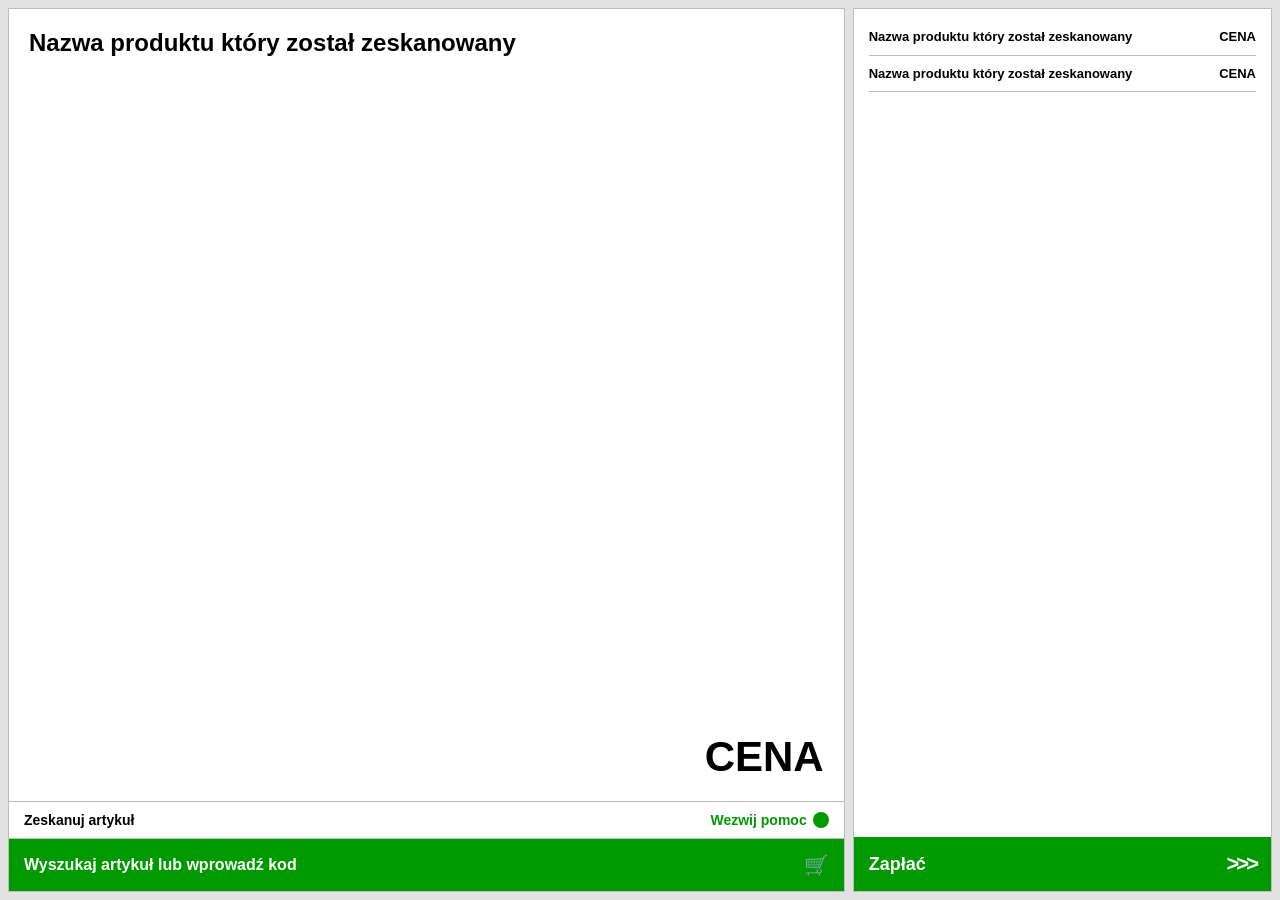
==== commit 90e0e086: "ok" ====
--- a/kasa-so.html
+++ b/kasa-so.html
@@ -6,352 +6,376 @@
 <title>Kasa Samoobsługowa</title>
 <style>
   :root {
-    --bg: #f4f6f8;
-    --surface: #ffffff;
-    --surface2: #f8f9fb;
-    --surface3: #eef1f5;
-    --accent: #0057b8;
-    --green: #008f3d;
-    --red: #d92d2d;
-    --yellow: #e39b00;
-    --text: #17202a;
-    --text2: #687585;
-    --border: #dfe4ea;
-    --radius: 12px;
-  }
-  * { box-sizing: border-box; margin: 0; padding: 0; -webkit-tap-highlight-color: transparent; user-select: none; }
-  html, body { width: 100%; height: 100%; overflow: hidden; }
-  body { background: var(--bg); font-family: 'Segoe UI', system-ui, sans-serif; color: var(--text); display: flex; flex-direction: column; }
-
-  /* TOP BAR */
-  .topbar {
-    background: #ffffff;
-    padding: 10px 20px;
-    display: flex;
-    align-items: center;
-    justify-content: space-between;
-    border-bottom: 2px solid var(--accent);
-    flex-shrink: 0;
-  }
-  .topbar-logo { display:flex;align-items:center;gap:10px; }
-  .topbar-logo h1 { font-size:18px;font-weight:700; }
-  .topbar-logo span { font-size:11px;color:var(--text2);display:block; }
-  .topbar-info { text-align:right; }
-  .topbar-time { font-size:22px;font-weight:700;font-variant-numeric:tabular-nums; }
-  .topbar-date { font-size:11px;color:var(--text2); }
-  .topbar-lane { background:var(--accent);color:#fff;padding:4px 14px;border-radius:20px;font-size:12px;font-weight:700; }
-  .btn-speech-toggle {
-    background: #008f3d;
+    --bg-color: #d8d8d8;
+    --panel-bg: #ffffff;
+    --border-color: #bcbcbc;
+    --green-btn: #009900;
+    --text-color: #000000;
+  }
+
+  * {
+    box-sizing: border-box;
+    margin: 0;
+    padding: 0;
+    user-select: none;
+    font-family: Arial, sans-serif;
+  }
+
+  html, body {
+    width: 100vw;
+    height: 100vh;
+    overflow: hidden;
+    background-color: var(--bg-color);
+  }
+
+  /* Główny kontener aplikacji */
+  .kiosk-container {
+    display: flex;
+    width: 100%;
+    height: 100%;
+    gap: 8px;
+    padding: 8px;
+    background-color: #e2e2e2;
+  }
+
+  /* Ukryte pole dla skanera */
+  #barcode-input {
+    position: absolute;
+    top: -9999px;
+    left: -9999px;
+    opacity: 0;
+  }
+
+  /* LEWY PANEL (Ostatni produkt + sterowanie) */
+  .left-panel {
+    flex: 2;
+    display: flex;
+    flex-direction: column;
+    background-color: var(--panel-bg);
+    border: 1px solid var(--border-color);
+  }
+
+  /* Duża sekcja z ostatnio zeskanowanym produktem */
+  .last-product-display {
+    flex: 1;
+    padding: 20px;
+    display: flex;
+    flex-direction: column;
+    justify-content: space-between;
+    position: relative;
+  }
+
+  .last-product-title {
+    font-size: 24px;
+    font-weight: bold;
+    color: var(--text-color);
+    line-height: 1.2;
+    max-width: 80%;
+  }
+
+  .last-product-price {
+    font-size: 42px;
+    font-weight: bold;
+    color: var(--text-color);
+    text-align: right;
+    align-self: flex-end;
+  }
+
+  /* Dolny pasek akcji w lewym panelu */
+  .left-bottom-bar {
+    border-top: 1px solid var(--border-color);
+  }
+
+  .status-and-help {
+    display: flex;
+    justify-content: space-between;
+    align-items: center;
+    padding: 10px 15px;
+    font-size: 14px;
+    font-weight: bold;
+    border-bottom: 1px solid var(--border-color);
+  }
+
+  .btn-help {
+    display: flex;
+    align-items: center;
+    gap: 6px;
+    color: var(--green-btn);
+    cursor: pointer;
+    border: none;
+    background: transparent;
+    font-size: 14px;
+    font-weight: bold;
+  }
+
+  .btn-help-icon {
+    width: 16px;
+    height: 16px;
+    background-color: var(--green-btn);
+    border-radius: 50%;
+    display: inline-block;
+  }
+
+  .btn-search {
+    width: 100%;
+    background-color: var(--green-btn);
     color: white;
     border: none;
-    padding: 8px 14px;
-    border-radius: 8px;
+    padding: 14px 15px;
+    font-size: 16px;
+    font-weight: bold;
+    display: flex;
+    justify-content: space-between;
+    align-items: center;
+    cursor: pointer;
+  }
+
+  .btn-search-icon {
+    font-size: 20px;
+  }
+
+  /* PRAWY PANEL (Lista paragonu + zapłata) */
+  .right-panel {
+    flex: 1;
+    display: flex;
+    flex-direction: column;
+    background-color: var(--panel-bg);
+    border: 1px solid var(--border-color);
+  }
+
+  .receipt-list {
+    flex: 1;
+    overflow-y: auto;
+    padding: 10px 15px;
+  }
+
+  .receipt-row {
+    display: flex;
+    justify-content: space-between;
+    align-items: flex-start;
+    padding: 10px 0;
+    border-bottom: 1px solid var(--border-color);
     font-size: 13px;
-    font-weight: 700;
+    font-weight: bold;
+  }
+
+  .receipt-row .name {
+    max-width: 70%;
+    line-height: 1.2;
+  }
+
+  .receipt-row .price {
+    white-space: nowrap;
+  }
+
+  .btn-pay {
+    width: 100%;
+    background-color: var(--green-btn);
+    color: white;
+    border: none;
+    padding: 14px 15px;
+    font-size: 18px;
+    font-weight: bold;
+    display: flex;
+    justify-content: space-between;
+    align-items: center;
     cursor: pointer;
-  }
-
-  /* MAIN LAYOUT */
-  .kiosk { display:flex;flex:1;overflow:hidden; }
-  .center-panel { flex: 1; display: flex; flex-direction: column; background: var(--surface); border-right: 1px solid var(--border); }
-  #barcode-input { position: absolute; top: -9999px; left: -9999px; opacity: 0; }
-  .scan-feedback { padding: 12px 20px; font-size: 16px; color: var(--text2); text-align: center; min-height: 48px; background: var(--surface2); border-bottom: 1px solid var(--border); display: flex; align-items: center; justify-content: center; }
-  .scan-feedback.ok { color:var(--green); font-weight:700; }
-  .scan-feedback.err { color:var(--red); font-weight:700; }
-
-  .main-instruction { flex: 1; display: flex; flex-direction: column; align-items: center; justify-content: center; padding: 40px; text-align: center; }
-  .main-instruction .icon { font-size: 80px; margin-bottom: 16px; }
-  .main-instruction h2 { font-size: 24px; margin-bottom: 8px; }
-  .main-instruction p { color: var(--text2); font-size: 15px; max-width: 400px; }
-
-  .quick-pay { display:flex; align-items:center; justify-content:space-between; padding:20px; background:var(--surface2); border-top:1px solid var(--border); }
-  .quick-pay-info { display:flex; flex-direction:column; }
-  .quick-pay-info span { font-size:13px; color:var(--text2); }
-  .quick-pay-info strong { font-size:28px; color:var(--accent); }
-  .btn-pay { padding:16px 36px; background:var(--green); color:#fff; border:none; border-radius:var(--radius); font-size:18px; font-weight:800; cursor:pointer; }
-  .btn-pay:disabled { background:var(--surface3); color:var(--text2); cursor:not-allowed; }
-
-  /* RIGHT RECEIPT */
-  .receipt-panel { width: 380px; background: var(--surface); display: flex; flex-direction: column; flex-shrink: 0; }
-  .receipt-header { background: var(--surface2); padding: 16px 20px; border-bottom: 1px solid var(--border); display: flex; align-items: center; justify-content: space-between; }
-  .receipt-header h2 { font-size:16px; font-weight:700; }
-  .receipt-count { background:var(--accent); color:#fff; padding:2px 10px; border-radius:20px; font-size:12px; font-weight:700; }
-  .receipt-items { flex:1; overflow-y:auto; padding:12px; }
-  .receipt-item { background: var(--surface2); border-radius: 8px; padding: 12px; margin-bottom: 8px; display: flex; align-items: center; gap: 12px; border: 1px solid var(--border); }
-  .item-icon { width:36px; height:36px; border-radius:8px; display:flex; align-items:center; justify-content:center; font-size:18px; }
-  .item-info { flex:1; }
-  .item-name { font-size:13px; font-weight:600; }
-  .item-sub { font-size:11px; color:var(--text2); }
-  .item-price { font-size:15px; font-weight:700; }
-  .receipt-summary { border-top: 1px solid var(--border); padding: 16px 20px; background: var(--surface2); }
-  .sum-row { display:flex; justify-content:space-between; font-size:13px; color:var(--text2); margin-bottom:6px; }
-  .sum-total { display:flex; justify-content:space-between; font-size:22px; font-weight:800; margin-top:10px; border-top:1px solid var(--border); padding-top:12px; }
-  .sum-total span:last-child { color:var(--green); }
-  .empty-receipt { text-align:center; padding:60px 20px; color:var(--text2); }
-
-  /* OVERLAYS */
-  .overlay { position:fixed; inset:0; z-index:300; background:rgba(0,0,0,.5); display:none; align-items:center; justify-content:center; }
-  .overlay.show { display:flex; }
-  .dialog { background:#fff; border-radius:20px; padding:32px; max-width:440px; width:92%; text-align:center; box-shadow: 0 10px 30px rgba(0,0,0,0.15); }
-  .dialog-icon { font-size:56px; margin-bottom:12px; }
-  .dialog h2 { font-size:22px; font-weight:800; }
-  .dialog p { font-size:14px; color:var(--text2); }
-  .dialog .amount { font-size:36px; font-weight:800; color:var(--green); margin:16px 0; }
-  .dialog-btns { display:flex; flex-direction:column; gap:10px; margin-top:20px; }
-  .dialog-btn { padding:14px; border-radius:12px; font-size:14px; font-weight:700; cursor:pointer; border:none; }
-  .dialog-btn-primary { background:var(--green); color:#fff; }
-  .dialog-btn-secondary { background:var(--surface2); color:var(--text); border:1px solid var(--border); }
-  .payment-choice-grid { display:grid; grid-template-columns:repeat(3,1fr); gap:10px; margin-top:18px; }
-  .payment-choice { background:var(--surface2); border:2px solid var(--border); border-radius:12px; padding:16px 8px; cursor:pointer; }
-  .payment-choice span { display:block; font-size:32px; }
+    margin-top: auto;
+  }
+
+  .btn-pay-arrows {
+    font-size: 22px;
+    font-weight: bold;
+    letter-spacing: -3px;
+  }
+
+  /* MODAL / OVERLAY - "Poczekaj na pomoc" */
+  .overlay {
+    position: fixed;
+    inset: 0;
+    background: rgba(0, 0, 0, 0.4);
+    display: none;
+    align-items: center;
+    justify-content: center;
+    z-index: 1000;
+  }
+
+  .overlay.show {
+    display: flex;
+  }
+
+  .help-dialog {
+    background: #ffffff;
+    width: 480px;
+    padding: 50px 30px;
+    border-radius: 4px;
+    box-shadow: 0 4px 20px rgba(0,0,0,0.3);
+    position: relative;
+    display: flex;
+    align-items: center;
+    gap: 20px;
+  }
+
+  .help-dialog-exclamation {
+    color: #ff0000;
+    font-size: 80px;
+    font-weight: bold;
+    line-height: 1;
+  }
+
+  .help-dialog-text {
+    color: #ff0000;
+    font-size: 32px;
+    font-weight: bold;
+    line-height: 1.1;
+  }
+
+  .help-dialog-lock {
+    position: absolute;
+    bottom: 15px;
+    right: 20px;
+    width: 28px;
+    height: 28px;
+    background: #ff0000;
+    border-radius: 4px;
+    display: flex;
+    align-items: center;
+    justify-content: center;
+    color: white;
+    font-size: 16px;
+    cursor: pointer;
+  }
 </style>
 </head>
-<body onclick="initAudioOnInteraction()">
-
-<div class="topbar">
-  <div class="topbar-logo">
-    <svg width="32" height="32" viewBox="0 0 32 32" fill="none"><rect width="32" height="32" rx="8" fill="#0057b8"/><path d="M8 22V14l8-6 8 6v8H20v-5h-4v5H8z" fill="white"/></svg>
-    <div>
-      <h1>KASA SAMOOBSŁUGOWA</h1>
-      <span>Stanowisko 3 · Sklep #001</span>
+<body onclick="initAudioAndFocus()">
+
+<input type="text" id="barcode-input" autocomplete="off">
+
+<div class="kiosk-container">
+  <!-- LEWA STRONA -->
+  <div class="left-panel">
+    <div class="last-product-display">
+      <div class="last-product-title" id="last-title">Nazwa produktu który został zeskanowany</div>
+      <div class="last-product-price" id="last-price">CENA</div>
+    </div>
+
+    <div class="left-bottom-bar">
+      <div class="status-and-help">
+        <span id="scan-status-text">Zeskanuj artykuł</span>
+        <button class="btn-help" onclick="toggleHelpModal(true)">
+          Wezwij pomoc
+          <span class="btn-help-icon"></span>
+        </button>
+      </div>
+      <button class="btn-search" onclick="ensureFocus()">
+        <span>Wyszukaj artykuł lub wprowadź kod</span>
+        <span class="btn-search-icon">🛒</span>
+      </button>
     </div>
   </div>
-  <div style="display:flex;align-items:center;gap:14px;">
-    <button class="btn-speech-toggle" onclick="testAudio(event)">🔊 PRZETESTUJ DŹWIĘK</button>
-    <span class="topbar-lane">KAS-03</span>
-    <div class="topbar-info">
-      <div class="topbar-time" id="clock">--:--</div>
-      <div class="topbar-date" id="date-disp"></div>
+
+  <!-- PRAWA STRONA -->
+  <div class="right-panel">
+    <div class="receipt-list" id="receipt-list">
+      <div class="receipt-row">
+        <span class="name">Nazwa produktu który został zeskanowany</span>
+        <span class="price">CENA</span>
+      </div>
+      <div class="receipt-row">
+        <span class="name">Nazwa produktu który został zeskanowany</span>
+        <span class="price">CENA</span>
+      </div>
     </div>
+
+    <button class="btn-pay" onclick="handlePay()">
+      <span>Zapłać</span>
+      <span class="btn-pay-arrows">&gt;&gt;&gt;</span>
+    </button>
   </div>
 </div>
 
-<div class="kiosk">
-  <div class="center-panel">
-    <input type="text" id="barcode-input" autocomplete="off" inputmode="numeric">
-    <div class="scan-feedback" id="scan-feedback">Kliknij gdziekolwiek, aby aktywować dźwięk i skaner</div>
-
-    <div class="main-instruction">
-      <div class="icon">🏷️</div>
-      <h2>Zeskanuj produkt</h2>
-      <p>Wpisz kod EAN na klawiaturze (np. 5900233001234 dla mleka) i naciśnij Enter.</p>
-    </div>
-
-    <div class="quick-pay">
-      <div class="quick-pay-info">
-        <span>Razem do zapłaty</span>
-        <strong id="quick-pay-total">0,00 zł</strong>
-      </div>
-      <button class="btn-pay" id="btn-pay" onclick="startPayment()" disabled>ZAPŁAĆ</button>
-    </div>
-  </div>
-
-  <div class="receipt-panel">
-    <div class="receipt-header">
-      <h2>🧾 Twój Paragon</h2>
-      <span class="receipt-count" id="item-count">0</span>
-    </div>
-    <div class="receipt-items" id="receipt-items">
-      <div class="empty-receipt"><p>Brak produktów na liście.</p></div>
-    </div>
-    <div class="receipt-summary">
-      <div class="sum-row"><span>Produkty:</span><span id="sum-items">0 szt</span></div>
-      <div class="sum-total"><span>RAZEM</span><span id="sum-total">0,00 zł</span></div>
-    </div>
+<!-- MODAL - POCZEKAJ NA POMOC -->
+<div class="overlay" id="help-overlay">
+  <div class="help-dialog">
+    <div class="help-dialog-exclamation">!</div>
+    <div class="help-dialog-text">Poczekaj na pomoc</div>
+    <div class="help-dialog-lock" onclick="toggleHelpModal(false)">🔒</div>
   </div>
 </div>
 
-<!-- PAYMENT DIALOG -->
-<div class="overlay" id="overlay-payment">
-  <div class="dialog">
-    <div class="dialog-icon" id="pd-icon">💳</div>
-    <h2 id="pd-title">Wybór płatności</h2>
-    <div class="amount" id="pd-amount">0,00 zł</div>
-    <div id="pd-extra"></div>
-    <div class="dialog-btns" id="pd-btns">
-      <button class="dialog-btn dialog-btn-primary" onclick="confirmPayment()">✓ Potwierdź</button>
-      <button class="dialog-btn dialog-btn-secondary" onclick="closePaymentDialog()">← Wróć</button>
-    </div>
-  </div>
-</div>
-
-<!-- SUCCESS DIALOG -->
-<div class="overlay" id="overlay-success">
-  <div class="dialog">
-    <div class="dialog-icon">✅</div>
-    <h2>Dziękujemy za zakupy!</h2>
-    <div class="dialog-btns">
-      <button class="dialog-btn dialog-btn-primary" onclick="newTransaction()">Nowa transakcja</button>
-    </div>
-  </div>
-</div>
-
 <script>
-// ─── BEZPOŚREDNI SYNTEZATOR I AUDIO (BEEP FALLBACK) ───
-let audioCtx = null;
-let voicesList = [];
-
-function initAudioOnInteraction() {
-  if (!audioCtx) {
-    audioCtx = new (window.AudioContext || window.webkitAudioContext)();
-  }
-  if (audioCtx.state === 'suspended') {
-    audioCtx.resume();
-  }
-  
-  if ('speechSynthesis' in window) {
-    window.speechSynthesis.resume();
-    loadVoices();
-  }
-  ensureFocus();
-}
-
-function loadVoices() {
-  if ('speechSynthesis' in window) {
-    voicesList = window.speechSynthesis.getVoices();
-  }
-}
-
-if ('speechSynthesis' in window) {
-  window.speechSynthesis.onvoiceschanged = loadVoices;
-}
-
-// Zagraj pisk (beep), jeśli lektor systemowy nie jest gotowy
-function playBeep(freq = 880, type = 'sine', duration = 0.15) {
-  try {
-    if (!audioCtx) audioCtx = new (window.AudioContext || window.webkitAudioContext)();
-    if (audioCtx.state === 'suspended') audioCtx.resume();
-    const osc = audioCtx.createOscillator();
-    const gain = audioCtx.createGain();
-    osc.type = type;
-    osc.frequency.value = freq;
-    gain.gain.setValueAtTime(0.2, audioCtx.currentTime);
-    gain.gain.exponentialRampToValueAtTime(0.00001, audioCtx.currentTime + duration);
-    osc.connect(gain);
-    gain.connect(audioCtx.destination);
-    osc.start();
-    osc.stop(audioCtx.currentTime + duration);
-  } catch(e) {}
-}
-
-function speak(text, toneFreq = 880) {
-  // Zawsze zagraj krótki sygnał dźwiękowy (mamy pewność, że dźwięk działa!)
-  playBeep(toneFreq);
-
-  if ('speechSynthesis' in window) {
-    window.speechSynthesis.cancel();
-    const utterance = new SpeechSynthesisUtterance(text);
-    utterance.lang = 'pl-PL';
-    utterance.rate = 1.0;
-    
-    if (voicesList.length === 0) loadVoices();
-    const plVoice = voicesList.find(v => v.lang.includes('pl') || v.lang.includes('PL'));
-    if (plVoice) utterance.voice = plVoice;
-
-    window.speechSynthesis.speak(utterance);
-  }
-}
-
-function testAudio(e) {
-  e.stopPropagation();
-  initAudioOnInteraction();
-  speak('Test syntezy mowy. Zeskanuj artykuł', 1050);
-}
-
-// ─── DATA & LOGIC ───
-const products = [
-  {id:1,barcode:'5900233001234',name:'Mleko UHT 3.2% 1L',price:3.49,emoji:'🥛'},
-  {id:2,barcode:'5901001234567',name:'Chleb razowy 500g',price:4.20,emoji:'🍞'},
-  {id:3,barcode:'5905555123456',name:'Woda mineralna 1.5L',price:1.89,emoji:'💧'},
-  {id:4,barcode:'5903001234560',name:'Ser Gouda 150g',price:7.99,emoji:'🧀'}
-];
-
-let cart = [];
-
-function ensureFocus() {
-  const overlay = document.querySelector('.overlay.show');
-  if (!overlay) {
-    const input = document.getElementById('barcode-input');
-    if (input && document.activeElement !== input) input.focus();
-  }
-}
-setInterval(ensureFocus, 300);
-
-function addToCart(p) {
-  const item = cart.find(x => x.id === p.id);
-  if (item) item.qty++;
-  else cart.push({...p, qty: 1});
-  
-  renderCart();
-  speak(p.name, 1200); // Wyższy ton + mowa
-}
-
-function renderCart() {
-  const el = document.getElementById('receipt-items');
-  if (cart.length === 0) {
-    el.innerHTML = `<div class="empty-receipt"><p>Brak produktów na liście.</p></div>`;
-  } else {
-    el.innerHTML = cart.map(item => `
-      <div class="receipt-item">
-        <div class="item-icon">${item.emoji}</div>
-        <div class="item-info">
-          <div class="item-name">${item.name}</div>
-          <div class="item-sub">${item.price.toFixed(2)} zł × ${item.qty}</div>
-        </div>
-        <div class="item-price">${(item.price*item.qty).toFixed(2)} zł</div>
-      </div>`).join('');
-  }
-  const total = cart.reduce((s,i)=>s+i.price*i.qty, 0);
-  document.getElementById('sum-total').textContent = total.toFixed(2) + ' zł';
-  document.getElementById('quick-pay-total').textContent = total.toFixed(2) + ' zł';
-  document.getElementById('btn-pay').disabled = cart.length === 0;
-}
-
-const barcodeInput = document.getElementById('barcode-input');
-barcodeInput.addEventListener('keydown', e => {
-  if (e.key === 'Enter') {
-    e.preventDefault();
-    const code = barcodeInput.value.trim();
-    barcodeInput.value = '';
-    const p = products.find(x => x.barcode === code);
-    if (p) {
-      addToCart(p);
+  let audioCtx = null;
+  let cart = [];
+
+  function initAudioAndFocus() {
+    if (!audioCtx) {
+      audioCtx = new (window.AudioContext || window.webkitAudioContext)();
+    }
+    ensureFocus();
+  }
+
+  function ensureFocus() {
+    const overlay = document.getElementById('help-overlay');
+    if (!overlay.classList.contains('show')) {
+      const input = document.getElementById('barcode-input');
+      if (input && document.activeElement !== input) {
+        input.focus();
+      }
+    }
+  }
+
+  setInterval(ensureFocus, 300);
+
+  function toggleHelpModal(show) {
+    const overlay = document.getElementById('help-overlay');
+    if (show) {
+      overlay.classList.add('show');
     } else {
-      speak('Nie znaleziono artykułu', 400); // Niski ton błędu
+      overlay.classList.remove('show');
+      ensureFocus();
     }
   }
-});
-
-function startPayment() {
-  speak('Wybierz sposób płatności', 900);
-  document.getElementById('overlay-payment').classList.add('show');
-}
-
-function confirmPayment() {
-  document.getElementById('overlay-payment').classList.remove('show');
-  document.getElementById('overlay-success').classList.add('show');
-  speak('Dziękujemy za zakupy. Odbierz paragon', 1400);
-}
-
-function closePaymentDialog() {
-  document.getElementById('overlay-payment').classList.remove('show');
-  ensureFocus();
-}
-
-function newTransaction() {
-  document.getElementById('overlay-success').classList.remove('show');
-  cart = [];
-  renderCart();
-  ensureFocus();
-  speak('Zeskanuj artykuł', 880);
-}
-
-// Clock
-setInterval(() => {
-  const now = new Date();
-  document.getElementById('clock').textContent = now.toLocaleTimeString('pl-PL',{hour:'2-digit',minute:'2-digit'});
-  document.getElementById('date-disp').textContent = now.toLocaleDateString('pl-PL',{weekday:'long',day:'numeric',month:'long'});
-}, 1000);
+
+  function handlePay() {
+    alert("Przejście do płatności");
+  }
+
+  // Obsługa skanowania / wpisywania kodów
+  const barcodeInput = document.getElementById('barcode-input');
+  barcodeInput.addEventListener('keydown', (e) => {
+    if (e.key === 'Enter') {
+      e.preventDefault();
+      const code = barcodeInput.value.trim();
+      barcodeInput.value = '';
+      if (code) {
+        addItem(code);
+      }
+    }
+  });
+
+  function addItem(code) {
+    const name = "Produkt " + code;
+    const price = (Math.random() * 20 + 1).toFixed(2) + " zł";
+
+    // Aktualizacja lewego panelu (ostatnio zeskanowany)
+    document.getElementById('last-title').textContent = name;
+    document.getElementById('last-price').textContent = price;
+
+    // Dodanie do paragonu po prawej stronie
+    cart.push({ name, price });
+    renderReceipt();
+  }
+
+  function renderReceipt() {
+    const container = document.getElementById('receipt-list');
+    container.innerHTML = cart.map(item => `
+      <div class="receipt-row">
+        <span class="name">${item.name}</span>
+        <span class="price">${item.price}</span>
+      </div>
+    `).join('');
+    container.scrollTop = container.scrollHeight;
+  }
 </script>
 </body>
 </html>
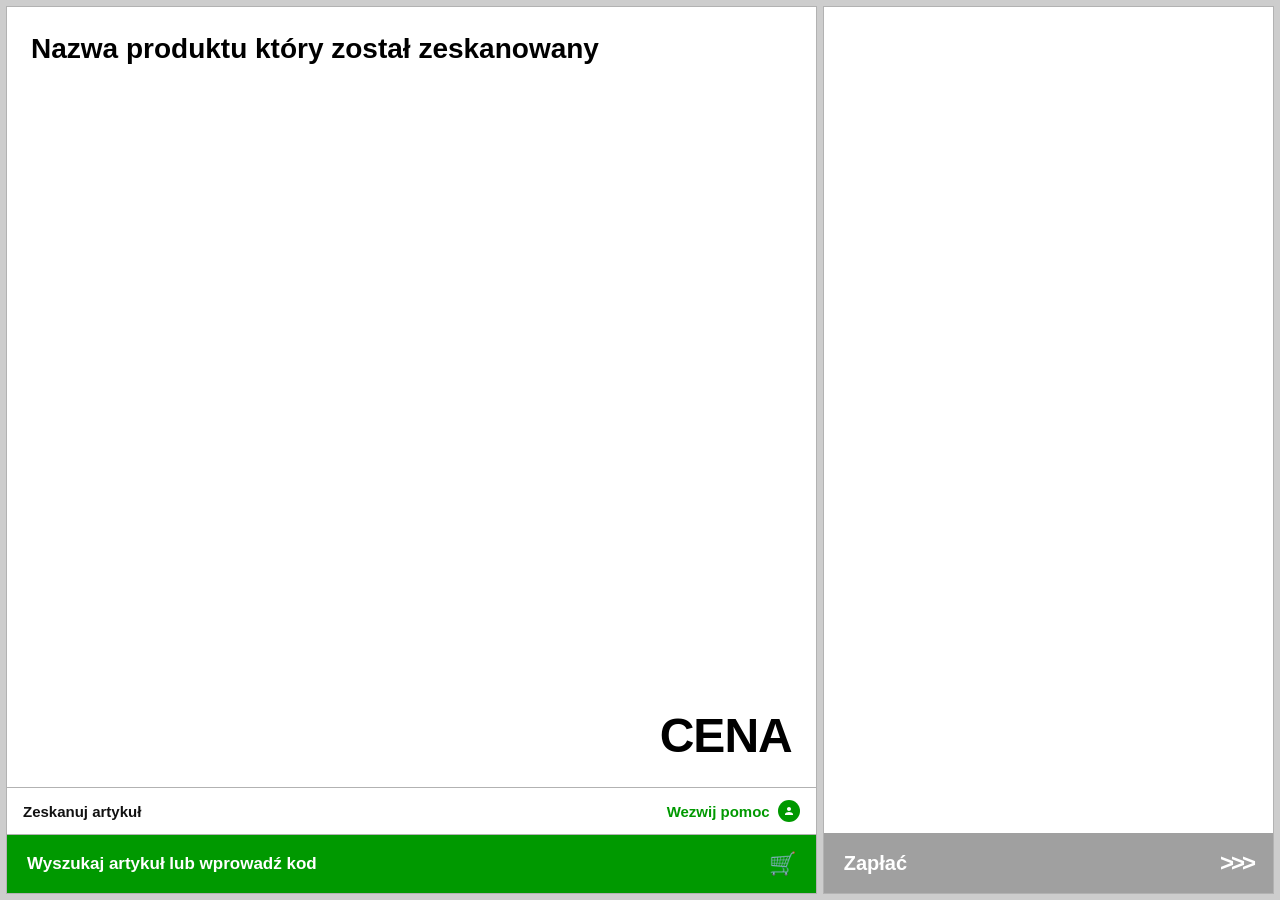
==== commit 8e13b3cf: "ok" ====
--- a/kasa-so.html
+++ b/kasa-so.html
@@ -6,10 +6,12 @@
 <title>Kasa Samoobsługowa</title>
 <style>
   :root {
-    --bg-color: #d8d8d8;
+    --bg-main: #cdcdcd;
     --panel-bg: #ffffff;
-    --border-color: #bcbcbc;
-    --green-btn: #009900;
+    --border-color: #b2b2b2;
+    --green-main: #009900;
+    --green-dark: #007700;
+    --red-alert: #e60000;
     --text-color: #000000;
   }
 
@@ -25,20 +27,19 @@
     width: 100vw;
     height: 100vh;
     overflow: hidden;
-    background-color: var(--bg-color);
-  }
-
-  /* Główny kontener aplikacji */
+    background-color: var(--bg-main);
+  }
+
+  /* KONTENER GŁÓWNY */
   .kiosk-container {
     display: flex;
     width: 100%;
     height: 100%;
-    gap: 8px;
-    padding: 8px;
-    background-color: #e2e2e2;
-  }
-
-  /* Ukryte pole dla skanera */
+    gap: 6px;
+    padding: 6px;
+    background-color: var(--bg-main);
+  }
+
   #barcode-input {
     position: absolute;
     top: -9999px;
@@ -48,40 +49,39 @@
 
   /* LEWY PANEL (Ostatni produkt + sterowanie) */
   .left-panel {
-    flex: 2;
+    flex: 1.8;
     display: flex;
     flex-direction: column;
     background-color: var(--panel-bg);
     border: 1px solid var(--border-color);
   }
 
-  /* Duża sekcja z ostatnio zeskanowanym produktem */
   .last-product-display {
     flex: 1;
-    padding: 20px;
+    padding: 24px;
     display: flex;
     flex-direction: column;
     justify-content: space-between;
-    position: relative;
   }
 
   .last-product-title {
-    font-size: 24px;
+    font-size: 28px;
     font-weight: bold;
     color: var(--text-color);
-    line-height: 1.2;
-    max-width: 80%;
+    line-height: 1.25;
+    max-width: 85%;
+    word-break: break-word;
   }
 
   .last-product-price {
-    font-size: 42px;
+    font-size: 48px;
     font-weight: bold;
     color: var(--text-color);
     text-align: right;
     align-self: flex-end;
-  }
-
-  /* Dolny pasek akcji w lewym panelu */
+    letter-spacing: -1px;
+  }
+
   .left-bottom-bar {
     border-top: 1px solid var(--border-color);
   }
@@ -90,48 +90,57 @@
     display: flex;
     justify-content: space-between;
     align-items: center;
-    padding: 10px 15px;
-    font-size: 14px;
-    font-weight: bold;
+    padding: 12px 16px;
+    font-size: 15px;
+    font-weight: bold;
+    color: #111;
     border-bottom: 1px solid var(--border-color);
   }
 
   .btn-help {
     display: flex;
     align-items: center;
-    gap: 6px;
-    color: var(--green-btn);
+    gap: 8px;
+    color: var(--green-main);
     cursor: pointer;
     border: none;
     background: transparent;
-    font-size: 14px;
+    font-size: 15px;
     font-weight: bold;
   }
 
   .btn-help-icon {
-    width: 16px;
-    height: 16px;
-    background-color: var(--green-btn);
+    width: 22px;
+    height: 22px;
+    background-color: var(--green-main);
     border-radius: 50%;
-    display: inline-block;
+    display: flex;
+    align-items: center;
+    justify-content: center;
+    color: white;
   }
 
   .btn-search {
     width: 100%;
-    background-color: var(--green-btn);
+    background-color: var(--green-main);
     color: white;
     border: none;
-    padding: 14px 15px;
-    font-size: 16px;
+    padding: 16px 20px;
+    font-size: 17px;
     font-weight: bold;
     display: flex;
     justify-content: space-between;
     align-items: center;
     cursor: pointer;
+    transition: background 0.2s;
+  }
+
+  .btn-search:active {
+    background-color: var(--green-dark);
   }
 
   .btn-search-icon {
-    font-size: 20px;
+    font-size: 22px;
   }
 
   /* PRAWY PANEL (Lista paragonu + zapłata) */
@@ -146,22 +155,22 @@
   .receipt-list {
     flex: 1;
     overflow-y: auto;
-    padding: 10px 15px;
+    padding: 0 16px;
   }
 
   .receipt-row {
     display: flex;
     justify-content: space-between;
     align-items: flex-start;
-    padding: 10px 0;
+    padding: 12px 0;
     border-bottom: 1px solid var(--border-color);
-    font-size: 13px;
+    font-size: 14px;
     font-weight: bold;
   }
 
   .receipt-row .name {
-    max-width: 70%;
-    line-height: 1.2;
+    max-width: 72%;
+    line-height: 1.25;
   }
 
   .receipt-row .price {
@@ -170,30 +179,36 @@
 
   .btn-pay {
     width: 100%;
-    background-color: var(--green-btn);
+    background-color: var(--green-main);
     color: white;
     border: none;
-    padding: 14px 15px;
-    font-size: 18px;
+    padding: 16px 20px;
+    font-size: 20px;
     font-weight: bold;
     display: flex;
     justify-content: space-between;
     align-items: center;
     cursor: pointer;
     margin-top: auto;
+    transition: background 0.2s;
+  }
+
+  .btn-pay:disabled {
+    background-color: #a0a0a0;
+    cursor: not-allowed;
   }
 
   .btn-pay-arrows {
-    font-size: 22px;
-    font-weight: bold;
+    font-size: 24px;
+    font-weight: 900;
     letter-spacing: -3px;
   }
 
-  /* MODAL / OVERLAY - "Poczekaj na pomoc" */
+  /* MODAL / OVERLAY - "POCZEKAJ NA POMOC" */
   .overlay {
     position: fixed;
     inset: 0;
-    background: rgba(0, 0, 0, 0.4);
+    background: rgba(0, 0, 0, 0.45);
     display: none;
     align-items: center;
     justify-content: center;
@@ -206,50 +221,64 @@
 
   .help-dialog {
     background: #ffffff;
-    width: 480px;
-    padding: 50px 30px;
-    border-radius: 4px;
-    box-shadow: 0 4px 20px rgba(0,0,0,0.3);
+    width: 520px;
+    height: 280px;
+    border-radius: 6px;
+    box-shadow: 0 10px 30px rgba(0, 0, 0, 0.35);
     position: relative;
     display: flex;
     align-items: center;
-    gap: 20px;
+    padding: 0 40px;
+    gap: 30px;
+    border: 1px solid #d0d0d0;
   }
 
   .help-dialog-exclamation {
-    color: #ff0000;
-    font-size: 80px;
-    font-weight: bold;
+    color: var(--red-alert);
+    font-size: 140px;
+    font-weight: 900;
     line-height: 1;
+    margin-top: -10px;
   }
 
   .help-dialog-text {
-    color: #ff0000;
-    font-size: 32px;
-    font-weight: bold;
-    line-height: 1.1;
+    color: var(--red-alert);
+    font-size: 38px;
+    font-weight: 900;
+    line-height: 1.15;
+    letter-spacing: -0.5px;
   }
 
   .help-dialog-lock {
     position: absolute;
-    bottom: 15px;
+    bottom: 20px;
     right: 20px;
-    width: 28px;
-    height: 28px;
-    background: #ff0000;
-    border-radius: 4px;
+    width: 36px;
+    height: 36px;
+    background: var(--red-alert);
+    border-radius: 6px;
     display: flex;
     align-items: center;
     justify-content: center;
-    color: white;
-    font-size: 16px;
     cursor: pointer;
+    box-shadow: 0 2px 6px rgba(0,0,0,0.2);
+    transition: transform 0.1s;
+  }
+
+  .help-dialog-lock:active {
+    transform: scale(0.95);
+  }
+
+  .help-dialog-lock svg {
+    width: 20px;
+    height: 20px;
+    fill: white;
   }
 </style>
 </head>
 <body onclick="initAudioAndFocus()">
 
-<input type="text" id="barcode-input" autocomplete="off">
+<input type="text" id="barcode-input" autocomplete="off" inputmode="numeric">
 
 <div class="kiosk-container">
   <!-- LEWA STRONA -->
@@ -262,9 +291,13 @@
     <div class="left-bottom-bar">
       <div class="status-and-help">
         <span id="scan-status-text">Zeskanuj artykuł</span>
-        <button class="btn-help" onclick="toggleHelpModal(true)">
+        <button class="btn-help" onclick="triggerHelp(event)">
           Wezwij pomoc
-          <span class="btn-help-icon"></span>
+          <span class="btn-help-icon">
+            <svg width="12" height="12" viewBox="0 0 24 24" fill="currentColor">
+              <path d="M12 12c2.21 0 4-1.79 4-4s-1.79-4-4-4-4 1.79-4 4 1.79 4 4 4zm0 2c-2.67 0-8 1.34-8 4v2h16v-2c0-2.66-5.33-4-8-4z"/>
+            </svg>
+          </span>
         </button>
       </div>
       <button class="btn-search" onclick="ensureFocus()">
@@ -276,18 +309,9 @@
 
   <!-- PRAWA STRONA -->
   <div class="right-panel">
-    <div class="receipt-list" id="receipt-list">
-      <div class="receipt-row">
-        <span class="name">Nazwa produktu który został zeskanowany</span>
-        <span class="price">CENA</span>
-      </div>
-      <div class="receipt-row">
-        <span class="name">Nazwa produktu który został zeskanowany</span>
-        <span class="price">CENA</span>
-      </div>
-    </div>
-
-    <button class="btn-pay" onclick="handlePay()">
+    <div class="receipt-list" id="receipt-list"></div>
+
+    <button class="btn-pay" id="btn-pay" onclick="handlePay()" disabled>
       <span>Zapłać</span>
       <span class="btn-pay-arrows">&gt;&gt;&gt;</span>
     </button>
@@ -298,22 +322,89 @@
 <div class="overlay" id="help-overlay">
   <div class="help-dialog">
     <div class="help-dialog-exclamation">!</div>
-    <div class="help-dialog-text">Poczekaj na pomoc</div>
-    <div class="help-dialog-lock" onclick="toggleHelpModal(false)">🔒</div>
+    <div class="help-dialog-text">Poczekaj<br>na pomoc</div>
+    <div class="help-dialog-lock" onclick="closeHelp(event)" title="Odblokuj">
+      <svg viewBox="0 0 24 24">
+        <path d="M18 8h-1V6c0-2.76-2.24-5-5-5S7 3.24 7 6v2H6c-1.1 0-2 .9-2 2v10c0 1.1.9 2 2 2h12c1.1 0 2-.9 2-2V10c0-1.1-.9-2-2-2zm-6 9c-1.1 0-2-.9-2-2s.9-2 2-2 2 .9 2 2-.9 2-2 2zm3.1-9H8.9V6c0-1.71 1.39-3.1 3.1-3.1 1.71 0 3.1 1.39 3.1 3.1v2z"/>
+      </svg>
+    </div>
   </div>
 </div>
 
 <script>
+  // ─── BAZA PRODUKTÓW ───
+  const database = [
+    { barcode: '1', name: 'Mleko UHT 3.2% 1L', price: 3.49 },
+    { barcode: '2', name: 'Chleb razowy 500g', price: 4.20 },
+    { barcode: '3', name: 'Woda mineralna 1.5L', price: 1.89 },
+    { barcode: '4', name: 'Ser Gouda 150g', price: 7.99 },
+    { barcode: '5900233001234', name: 'Mleko Wiejskie 2%', price: 3.99 },
+    { barcode: '5901001234567', name: 'Kawa Mielona 250g', price: 14.99 }
+  ];
+
+  let cart = [];
   let audioCtx = null;
-  let cart = [];
-
+  let voicesList = [];
+
+  // ─── OBSŁUGA AUDIO & SYNTEZY MOWY ───
   function initAudioAndFocus() {
     if (!audioCtx) {
       audioCtx = new (window.AudioContext || window.webkitAudioContext)();
     }
+    if (audioCtx.state === 'suspended') {
+      audioCtx.resume();
+    }
+    if ('speechSynthesis' in window) {
+      window.speechSynthesis.resume();
+      loadVoices();
+    }
     ensureFocus();
   }
 
+  function loadVoices() {
+    if ('speechSynthesis' in window) {
+      voicesList = window.speechSynthesis.getVoices();
+    }
+  }
+
+  if ('speechSynthesis' in window) {
+    window.speechSynthesis.onvoiceschanged = loadVoices;
+  }
+
+  function playBeep(freq = 900, duration = 0.12) {
+    try {
+      if (!audioCtx) audioCtx = new (window.AudioContext || window.webkitAudioContext)();
+      if (audioCtx.state === 'suspended') audioCtx.resume();
+      const osc = audioCtx.createOscillator();
+      const gain = audioCtx.createGain();
+      osc.type = 'sine';
+      osc.frequency.value = freq;
+      gain.gain.setValueAtTime(0.2, audioCtx.currentTime);
+      gain.gain.exponentialRampToValueAtTime(0.00001, audioCtx.currentTime + duration);
+      osc.connect(gain);
+      gain.connect(audioCtx.destination);
+      osc.start();
+      osc.stop(audioCtx.currentTime + duration);
+    } catch(e) {}
+  }
+
+  function speak(text, toneFreq = 900) {
+    playBeep(toneFreq);
+    if ('speechSynthesis' in window) {
+      window.speechSynthesis.cancel();
+      const utterance = new SpeechSynthesisUtterance(text);
+      utterance.lang = 'pl-PL';
+      utterance.rate = 1.0;
+      
+      if (voicesList.length === 0) loadVoices();
+      const plVoice = voicesList.find(v => v.lang.includes('pl') || v.lang.includes('PL'));
+      if (plVoice) utterance.voice = plVoice;
+
+      window.speechSynthesis.speak(utterance);
+    }
+  }
+
+  // ─── LOGIKA SKANOWANIA I OBSŁUGI KASY ───
   function ensureFocus() {
     const overlay = document.getElementById('help-overlay');
     if (!overlay.classList.contains('show')) {
@@ -326,21 +417,6 @@
 
   setInterval(ensureFocus, 300);
 
-  function toggleHelpModal(show) {
-    const overlay = document.getElementById('help-overlay');
-    if (show) {
-      overlay.classList.add('show');
-    } else {
-      overlay.classList.remove('show');
-      ensureFocus();
-    }
-  }
-
-  function handlePay() {
-    alert("Przejście do płatności");
-  }
-
-  // Obsługa skanowania / wpisywania kodów
   const barcodeInput = document.getElementById('barcode-input');
   barcodeInput.addEventListener('keydown', (e) => {
     if (e.key === 'Enter') {
@@ -348,22 +424,34 @@
       const code = barcodeInput.value.trim();
       barcodeInput.value = '';
       if (code) {
-        addItem(code);
+        processBarcode(code);
       }
     }
   });
 
-  function addItem(code) {
-    const name = "Produkt " + code;
-    const price = (Math.random() * 20 + 1).toFixed(2) + " zł";
-
-    // Aktualizacja lewego panelu (ostatnio zeskanowany)
-    document.getElementById('last-title').textContent = name;
-    document.getElementById('last-price').textContent = price;
-
-    // Dodanie do paragonu po prawej stronie
-    cart.push({ name, price });
+  function processBarcode(code) {
+    let product = database.find(p => p.barcode === code);
+    
+    // Generowanie losowego produktu dla nieznanych kodów
+    if (!product) {
+      product = {
+        name: 'Produkt ' + code,
+        price: parseFloat((Math.random() * 15 + 1).toFixed(2))
+      };
+    }
+
+    addToCart(product);
+  }
+
+  function addToCart(p) {
+    cart.push(p);
+
+    // Wyświetlanie po lewej stronie
+    document.getElementById('last-title').textContent = p.name;
+    document.getElementById('last-price').textContent = p.price.toFixed(2) + ' zł';
+
     renderReceipt();
+    speak(p.name, 1000);
   }
 
   function renderReceipt() {
@@ -371,10 +459,33 @@
     container.innerHTML = cart.map(item => `
       <div class="receipt-row">
         <span class="name">${item.name}</span>
-        <span class="price">${item.price}</span>
+        <span class="price">${item.price.toFixed(2)} zł</span>
       </div>
     `).join('');
+
     container.scrollTop = container.scrollHeight;
+    document.getElementById('btn-pay').disabled = cart.length === 0;
+  }
+
+  function triggerHelp(e) {
+    if (e) e.stopPropagation();
+    initAudioAndFocus();
+    document.getElementById('help-overlay').classList.add('show');
+    speak('Poczekaj na pomoc', 450);
+  }
+
+  function closeHelp(e) {
+    if (e) e.stopPropagation();
+    document.getElementById('help-overlay').classList.remove('show');
+    ensureFocus();
+    speak('Obsługa wznowiona', 900);
+  }
+
+  function handlePay() {
+    if (cart.length === 0) return;
+    const total = cart.reduce((sum, item) => sum + item.price, 0).toFixed(2);
+    speak('Suma do zapłaty ' + total + ' zł. Wybierz płatność', 1100);
+    alert('Suma do zapłaty: ' + total + ' zł');
   }
 </script>
 </body>
